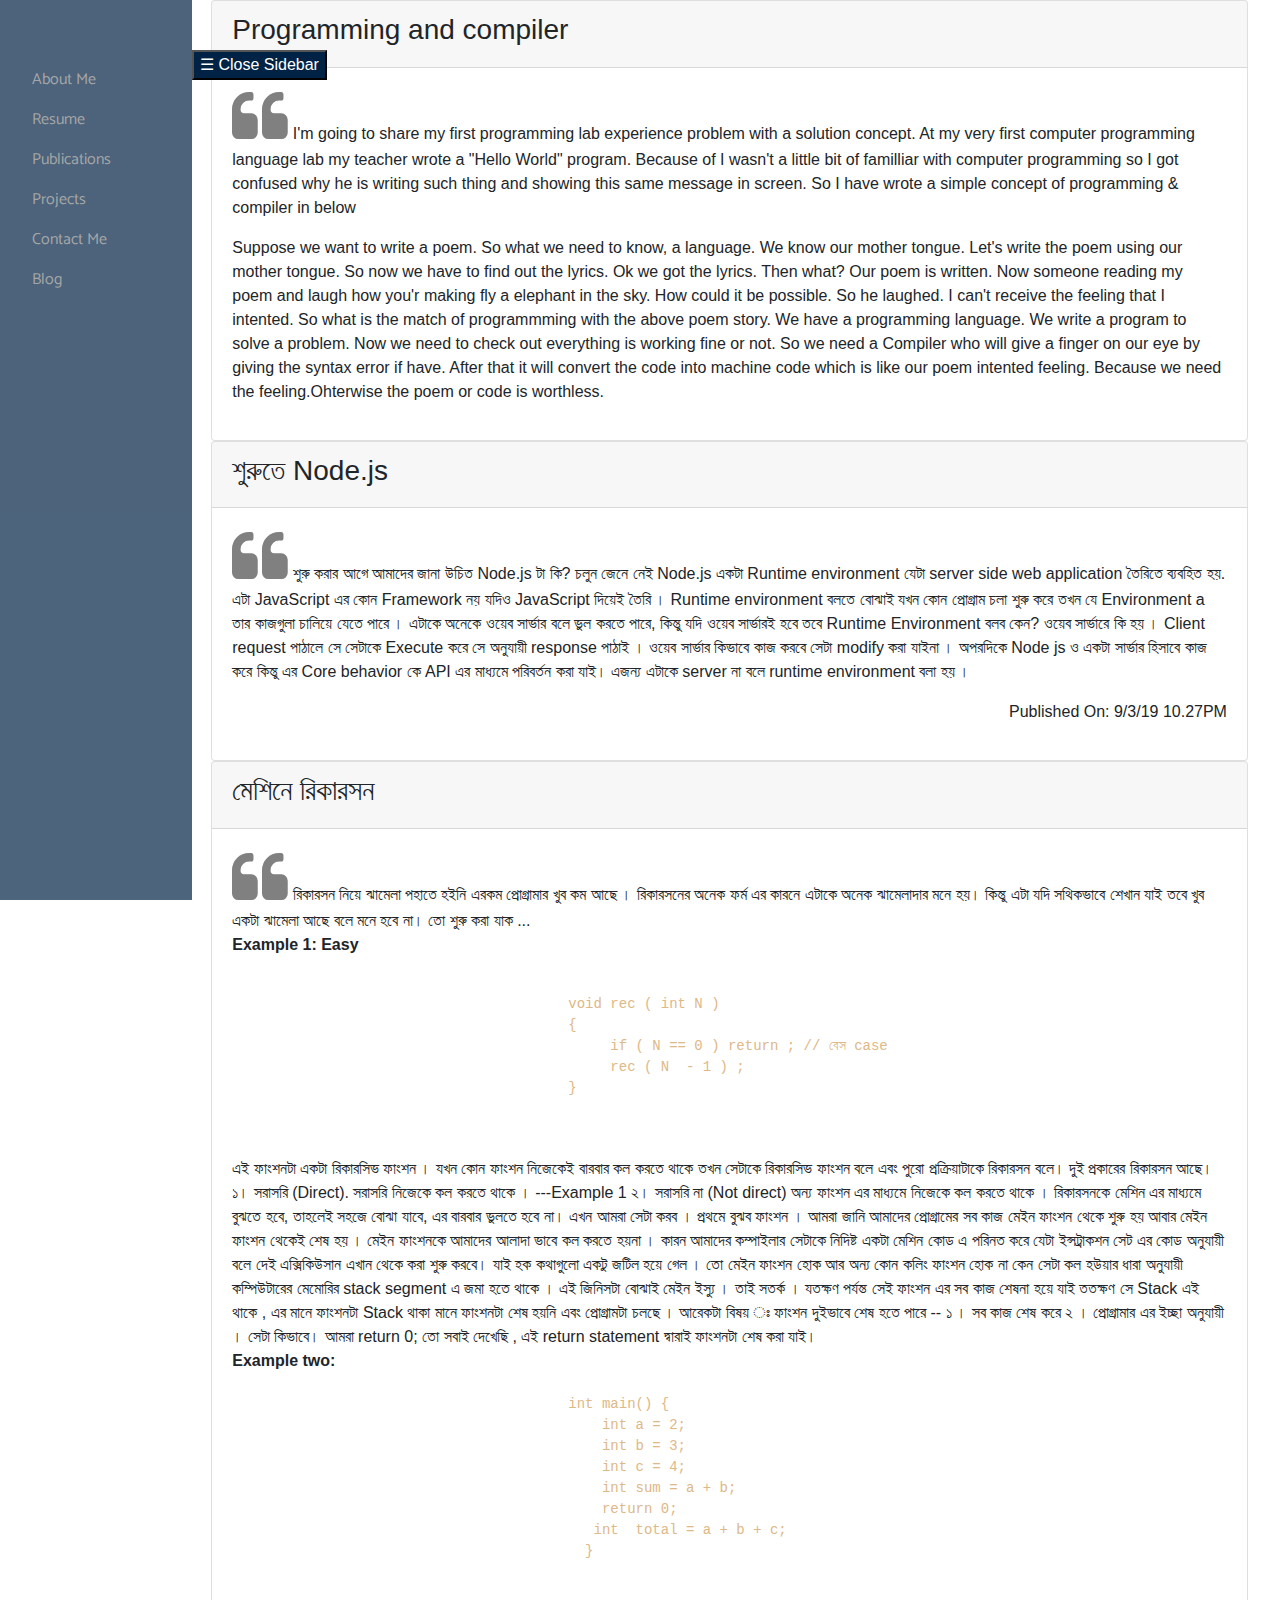
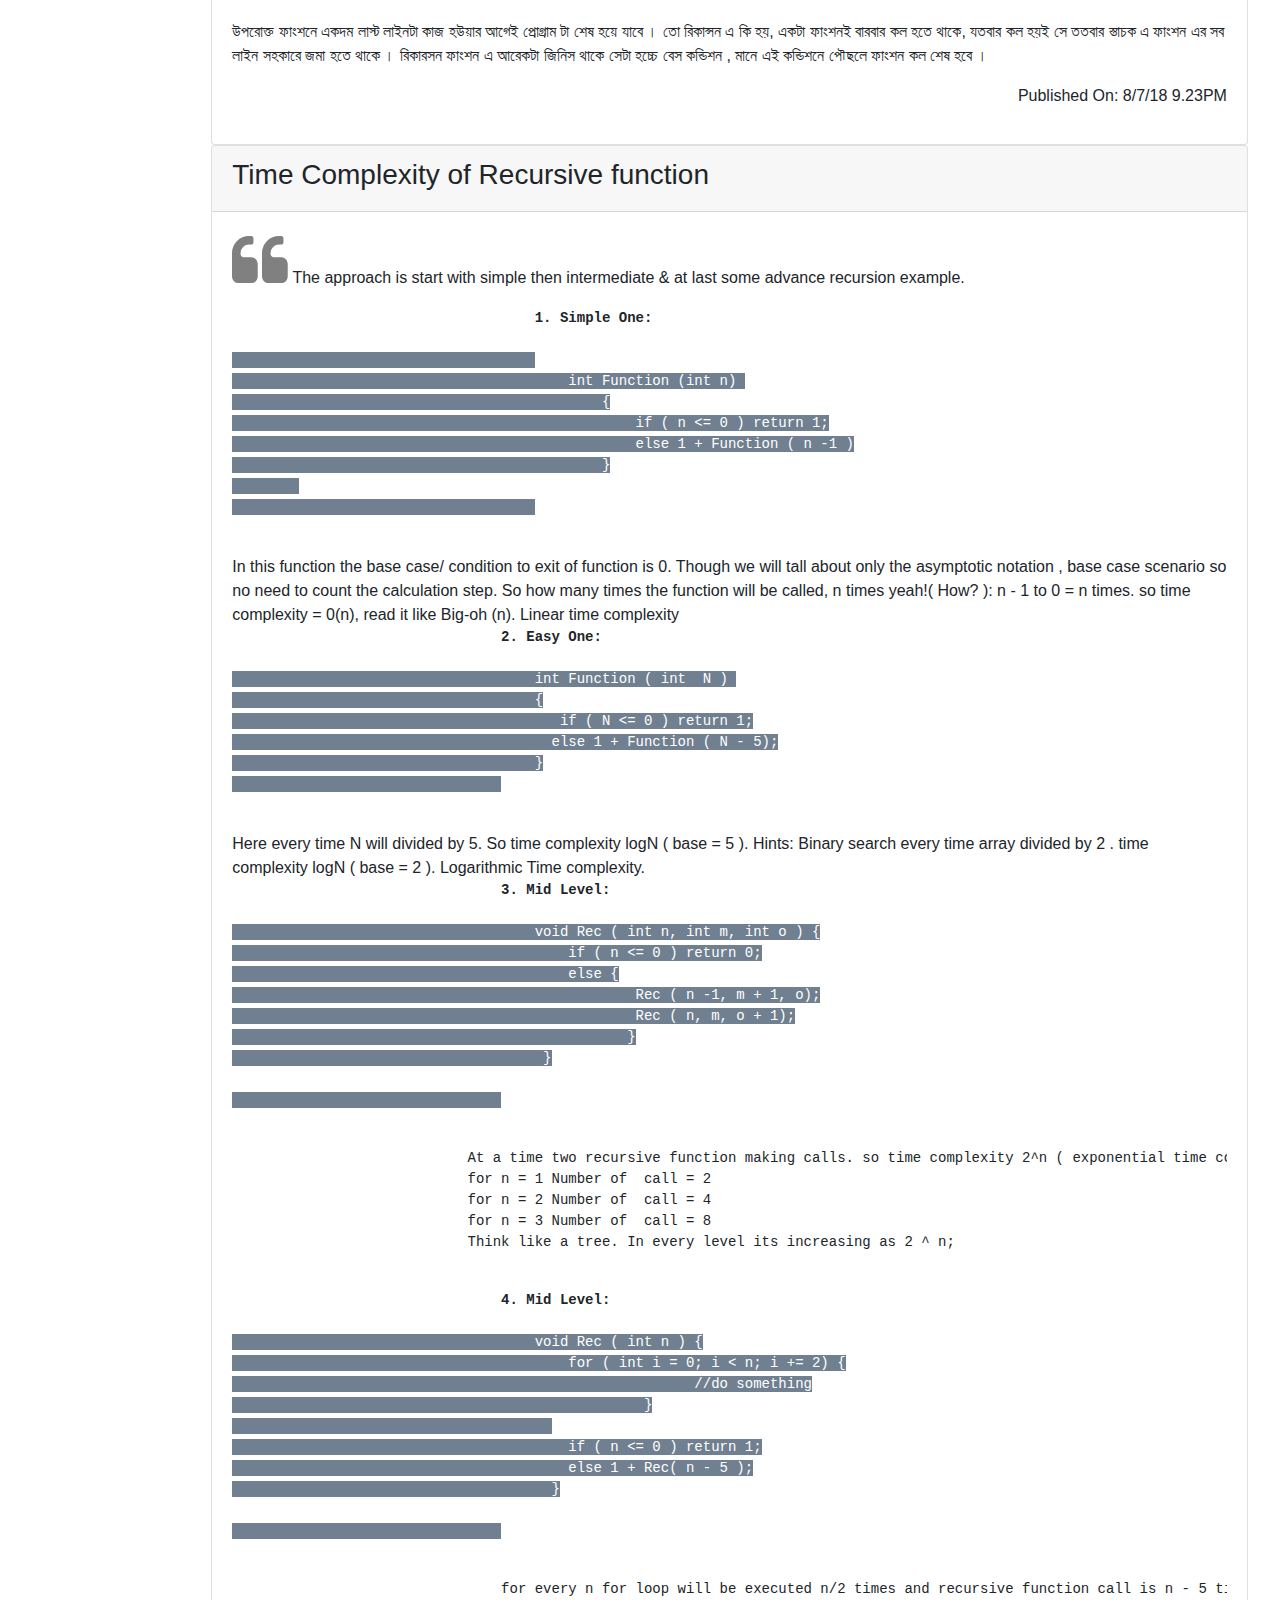
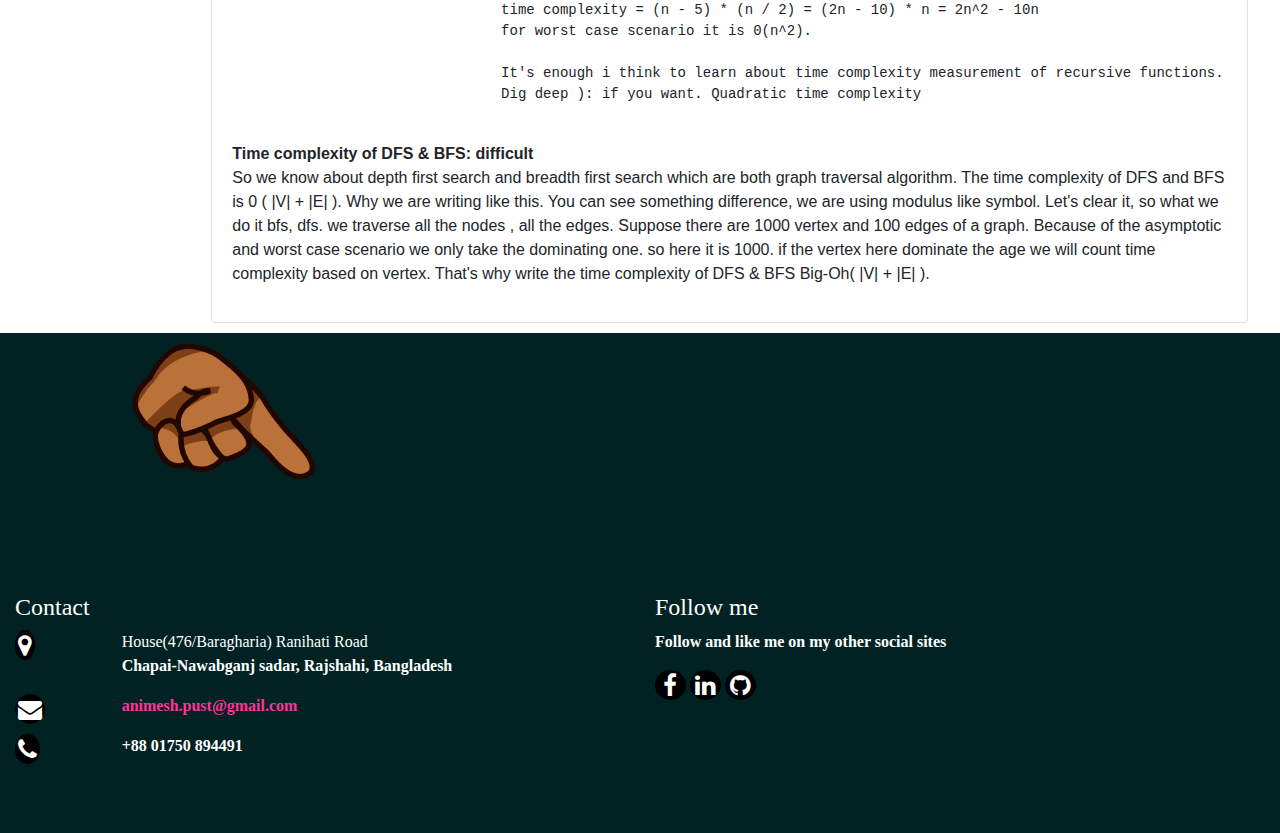
==== blog.html @ 271cc8a5 "added some blogs in blog.html" ====
<!DOCTYPE html>
<html lang="en">
<head>
    <meta charset="UTF-8">
    <meta name="viewport" content="width=device-width, initial-scale=1.0">
    <title>MyBlog - Animesh karmakar</title>
    <link rel="stylesheet" href="./css/bootstrap.min.css">
    <link rel="stylesheet" href="./css/main.css">
    <link rel="stylesheet" href="./css/font-awesome.min.css">
    <link href='https://fonts.googleapis.com/css?family=Catamaran' rel='stylesheet'>
    <link rel="stylesheet" href="https://stackpath.bootstrapcdn.com/font-awesome/4.7.0/css/font-awesome.min.css">    
    <script src="./js/bootstrap.min.js"></script>
    <script src="./js/main.js"></script>
</head>
<body>
    <div class="container-fluid">
            <div class="sidebar">
                <a href="#" type="button">About Me</a>
                <a href="./resume.html" type="button">Resume</a>
                <a href="#" type="button">Publications</a>
                <a href="#" type="button">Projects</a>
                <a href="#" type="button">Contact Me</a>
                <a href="./blog.html">Blog</a>
            </div>
   
            <div class="row justify-content-center">
                <div class="col-md-10 main-content">
                    <button type="button" class="sidebar-toggle-button" onclick="showSidebar();" id = "sidebar-toggle-button">Open sidebar</button>

                    
                    
                    <div class="card">
                        <div class="card-header">
                            <h3>Programming and compiler</h3>
                        </div>
                        <div class="card-body">
                            <p><i class="fa fa-quote-left" style="font-size: 60px; color: gray;"></i>

                                I'm going to share my first programming lab experience problem with a solution concept.
                                    At my very first computer programming language lab my teacher wrote a "Hello World" program. Because of 
                                    I wasn't a little bit of familliar with computer programming so I got confused why he is writing such 
                                    thing and showing this same message in screen. So I have wrote a simple concept of programming & compiler in below
                            </p>
                            <p>
                                Suppose we want to write a poem. So what we need to know, a language. We know our mother tongue.
                                Let's write the poem using our mother tongue. So now we have to find out the lyrics. Ok we got the lyrics.
                                Then what? Our poem is written. Now someone reading my poem and laugh how you'r making fly a elephant in the sky. 
                                How could it be possible. So he laughed. I can't receive the feeling that I intented. 

                                    So what is the match of programmming with the above poem story. We have a programming language. We write a program to solve a
                                    problem. Now we need to check out everything is working fine or not. So we need a Compiler who will give a finger on our eye 
                                    by giving the syntax error if have. After that it will convert the code into machine code which is like our poem intented feeling.
                                    Because we need the feeling.Ohterwise the poem or code is worthless.
                                </p>

                        </div>
                    </div>

                    
                    <div class="card">
                        <div class="card-header">
                            <h3>শুরুতে Node.js</h3>
                        </div>
                        <div class="card-body">
                            <p><i class="fa fa-quote-left" style="font-size: 60px; color: gray;"></i>
                                শুরু করার আগে আমাদের জানা উচিত Node.js টা কি? চলুন জেনে নেই

                                Node.js একটা Runtime environment যেটা server side web application তৈরিতে ব্যবহিত হয়. এটা JavaScript এর কোন Framework নয় যদিও JavaScript দিয়েই তৈরি । Runtime environment বলতে বোঝাই যখন কোন প্রোগ্রাম চলা শুরু করে তখন যে Environment a তার কাজগুলা চালিয়ে যেতে পারে । এটাকে অনেকে ওয়েব সার্ভার বলে ভুল করতে পারে, কিন্তু যদি ওয়েব সার্ভারই হবে তবে Runtime Environment বলব কেন?
                                
                                ওয়েব সার্ভারে কি হয় । Client request পাঠালে সে সেটাকে Execute করে সে অনুযায়ী response পাঠাই ।  ওয়েব সার্ভার কিভাবে কাজ করবে সেটা modify করা যাইনা । অপরদিকে Node js ও একটা সার্ভার হিসাবে কাজ করে কিন্তু এর Core behavior কে API এর মাধ্যমে পরিবর্তন করা যাই। এজন্য এটাকে server না বলে runtime environment বলা হয় ।  
                            </p>
                            <p class="float-right">Published On: 9/3/19 10.27PM</p>
                        </div>
                    </div>


                    <div class="card">
                        <div class="card-header">
                            <h3>মেশিনে রিকারসন </h3>
                        </div>
                        <div class="card-body">
                            <p><i class="fa fa-quote-left" style="font-size: 60px; color: gray;"></i>
                                রিকারসন নিয়ে ঝামেলা পহাতে হইনি এরকম প্রোগ্রামার খুব কম আছে । রিকারসনের অনেক ফর্ম এর কারনে এটাকে অনেক ঝামেলাদার মনে হয়। কিন্তু এটা যদি সথিকভাবে শেখান যাই তবে খুব একটা ঝামেলা আছে বলে মনে হবে না। তো শুরু করা যাক ... 
                            
                                <br> <b>Example 1: Easy</b>
                                <pre style="color: burlywood;">
                                    <code>
                                        void rec ( int N ) 
                                        {
                                             if ( N == 0 ) return ; // বেস case 
                                             rec ( N  - 1 ) ;
                                        }
                                    </code>
                                </pre>
                           
                                
                                এই ফাংশনটা একটা রিকারসিভ ফাংশন । যখন কোন ফাংশন নিজেকেই বারবার কল করতে থাকে তখন সেটাকে  রিকারসিভ ফাংশন বলে এবং পুরো প্রক্রিয়াটাকে রিকারসন বলে। 
                                
                                দুই প্রকারের রিকারসন আছে। 
                                ১। সরাসরি (Direct).    সরাসরি নিজেকে কল করতে থাকে । ---Example 1
                                ২। সরাসরি না  (Not direct)    অন্য ফাংশন এর মাধ্যমে নিজেকে কল করতে থাকে ।  
                                
                                রিকারসনকে মেশিন এর মাধ্যমে বুঝতে হবে, তাহলেই সহজে বোঝা যাবে, এর বারবার ভুলতে হবে না। এখন আমরা সেটা করব । 
                                
                                প্রথমে বুঝব ফাংশন । আমরা জানি আমাদের প্রোগ্রামের সব কাজ মেইন ফাংশন থেকে শুরু হয় আবার মেইন ফাংশন থেকেই শেষ হয় । মেইন ফাংশনকে আমাদের আলাদা ভাবে কল করতে হয়না । কারন আমাদের কম্পাইলার সেটাকে নিদিষ্ট একটা মেশিন কোড এ পরিনত করে যেটা ইন্সট্রাকশন  সেট এর কোড অনুযায়ী বলে দেই  এক্সিকিউসান এখান থেকে করা শুরু করবে। যাই হক কথাগুলো একটু জটিল হয়ে গেল । 
                                
                                তো মেইন ফাংশন হোক আর অন্য কোন কলিং ফাংশন হোক না কেন সেটা কল হউয়ার ধারা অনুযায়ী কম্পিউটারের মেমোরির stack segment এ জমা হতে থাকে । এই জিনিসটা বোঝাই মেইন ইস্যু । তাই সতর্ক । যতক্ষণ পর্যন্ত সেই ফাংশন এর সব কাজ শেষনা হয়ে যাই ততক্ষণ সে Stack এই থাকে , এর মানে ফাংশনটা Stack থাকা মানে ফাংশনটা শেষ হয়নি এবং প্রোগ্রামটা চলছে । 
                                
                                আরেকটা বিষয় ঃ ফাংশন দুইভাবে শেষ হতে পারে  -- 
                                
                                ১ । সব কাজ শেষ করে 
                                ২ । প্রোগ্রামার এর ইচ্ছা অনুযায়ী । সেটা কিভাবে। আমরা  return 0; তো সবাই দেখেছি , এই return statement দ্বারাই ফাংশনটা শেষ করা যাই। 
                                
                                
                                <br><b>Example two:</b> 
                                <pre style="color: burlywood;">
                                    <code>
                                        int main() {
                                            int a = 2;
                                            int b = 3;
                                            int c = 4;
                                            int sum = a + b;
                                            return 0;
                                           int  total = a + b + c;
                                          }
                                    </code>
                                </pre>
                                                             
                                উপরোক্ত ফাংশনে একদম লাস্ট লাইনটা কাজ হউয়ার আগেই প্রোগ্রাম টা শেষ হয়ে যাবে । 
                                
                                তো রিকান্সন এ কি হয়, একটা ফাংশনই বারবার কল হতে থাকে, যতবার কল হয়ই সে ততবার স্তাচক এ ফাংশন এর সব লাইন সহকারে জমা হতে থাকে । রিকারসন ফাংশন এ আরেকটা জিনিস থাকে সেটা হচ্চে বেস কন্ডিশন , মানে এই কন্ডিশনে পৌছলে ফাংশন কল শেষ হবে । 
                            
                            
                            </p>
                            <p class="float-right">Published On: 8/7/18 9.23PM</p>
                        </div>
                    </div>


                    <div class="card">
                        <div class="card-header">
                            <h3>Time Complexity of Recursive function</h3>
                        </div>
                        <div class="card-body">
                            <p><i class="fa fa-quote-left" style="font-size: 60px; color: gray;"></i>
                            The approach is start with simple then intermediate & at last some advance recursion example. 
                                <pre>
                                    <b>1. Simple One:</b>
                                    <code style ="background: slategray; color: #ffffff;">
                                    
                                        int Function (int n) 
                                            {
                                                if ( n <= 0 ) return 1;
                                                else 1 + Function ( n -1 )
                                            }
        
                                    </code>
                                </pre>

                                
                            In this function the base case/ condition to exit of function is 0. Though we will tall about only the asymptotic notation , base case scenario so no need to count the calculation step. 
                            So how many times the function will be called, n times yeah!( How? ): n - 1 to 0 = n times. so time complexity = 0(n), read it like Big-oh (n). Linear time complexity
                            
                        
                            <pre>
                                <b>2. Easy One:</b>
                                <code style ="background: slategray; color: #ffffff;">
                                    int Function ( int  N ) 
                                    {
                                       if ( N <= 0 ) return 1;
                                      else 1 + Function ( N - 5);
                                    }
                                </code>
                            </pre>
                        
                            Here every time N will divided by 5. So time complexity logN ( base = 5 ).
                            Hints: Binary search every time array divided by 2 . time complexity logN ( base = 2 ). Logarithmic Time complexity.
                            

                            <pre>
                                <b>3. Mid Level: </b>
                                <code style ="background: slategray; color: #ffffff;">
                                    void Rec ( int n, int m, int o ) {
                                        if ( n <= 0 ) return 0;
                                        else {
                                                Rec ( n -1, m + 1, o);
                                                Rec ( n, m, o + 1);
                                               }
                                     }

                                </code>
                            </pre>

                            <pre>
                            At a time two recursive function making calls. so time complexity 2^n ( exponential time complexity). 
                            for n = 1 Number of  call = 2
                            for n = 2 Number of  call = 4
                            for n = 3 Number of  call = 8
                            Think like a tree. In every level its increasing as 2 ^ n;
                             </pre>  
                             
                             <pre>
                                <b>4. Mid Level: </b>
                                <code style ="background: slategray; color: #ffffff;">
                                    void Rec ( int n ) {
                                        for ( int i = 0; i < n; i += 2) {
                                                       //do something
                                                 }
                                      
                                        if ( n <= 0 ) return 1;
                                        else 1 + Rec( n - 5 );
                                      }

                                </code>
                            </pre> 

                            <pre>
                                for every n for loop will be executed n/2 times and recursive function call is n - 5 times. 
                                time complexity = (n - 5) * (n / 2) = (2n - 10) * n = 2n^2 - 10n
                                for worst case scenario it is 0(n^2).

                                It's enough i think to learn about time complexity measurement of recursive functions.
                                Dig deep ): if you want. Quadratic time complexity
                            </pre>

                            <b>Time complexity of DFS & BFS: difficult</b>
                              <br>  So we know about depth first search and breadth first search which are both graph traversal algorithm. 
                              The time complexity of DFS and BFS is 0 ( |V| + |E| ). Why we are writing like this. You can see something 
                              difference, we are using modulus like symbol.

                                Let's clear it, so what we do it bfs, dfs. we traverse all the nodes , all the edges. Suppose there are 1000 
                                vertex and 100 edges of a graph. Because of the asymptotic and worst case scenario we only take the dominating
                                one. so here it is 1000. if the vertex here dominate the age we will count time complexity based on vertex. 
                                That's why write the time complexity of DFS & BFS Big-Oh( |V| + |E| ).
                        </p>

                        </div>
                    </div>


                </div>
            </div>


                <div class="row footer justify-content-center">
                    <div class="col-md-10">
                        <img src="images/pointing.png" alt="" name = "pointing-hand-img" class="img-fluid" height="200" width="200">
                    </div>
                    <div class="col-md-6 footer-body">
                        <h4>Contact</h4>
                        <div class="row">
                            <div class="col-md-2">
                                <i class="fa fa-map-marker"></i>
                            </div>
                            <div class="col-md-10">
                                <p>House(476/Baragharia) Ranihati Road <br>
                                    <b>Chapai-Nawabganj sadar, Rajshahi, Bangladesh</b>
                                </p>
                                
                            </div>
                        </div>

                        <div class="row">
                            <div class="col-md-2">
                                <i class="fa fa-envelope"></i>
                            </div>
                            <div class="col-md-10">
                                <p class="font-weight-bold" style="color: #F39;">animesh.pust@gmail.com</p>
                            </div>
                        </div>

                        <div class="row">
                            <div class="col-md-2">
                                <i class="fa fa-phone"></i>
                            </div>
                            <div class="col-md-10">
                                <p class="font-weight-bold">+88 01750 894491</p>
                            </div>
                        </div>

                    </div>
                    <div class="col-md-6 footer-body">
                        <h4>Follow me</h4>
                        <p class="font-weight-bold">Follow and like me on my other social sites</p>
                        <a href="https://web.facebook.com/profile.php?id=100007481649229"><i class="fa fa-facebook fa-fw"></i></a>
                        <a href="https://www.linkedin.com/in/animesh-karmakar-a331a7126/"><i class="fa fa-linkedin fa-fw"></i></a>
                        <a href="https://www.github.com/animeshkarmakarAK"><i class="fa fa-github fa-fw"></i></a>
                    </div>
                </div>
    </div>
</body>
</html>
---- css/main.css ----
body{
    /* font-family: 'Catamaran'; */
    font-family: -apple-system, BlinkMacSystemFont, 'Segoe UI', Roboto, Oxygen, Ubuntu, Cantarell, 'Open Sans', 'Helvetica Neue', sans-serif;
}

h1{
    color: green;
    background: honeydew;
}

.myname{
    background: whitesmoke;
    font-weight: bold;
    letter-spacing: 3px;
}
.about-me{
    font-family: 'Catamaran';
    background: whitesmoke;
}

.my-info{
 margin-top: 15vh;
 font-family: 'Gill Sans', 'Gill Sans MT', Calibri, 'Trebuchet MS', sans-serif;    
}

.my-info p{
    /* font-family: -apple-system, BlinkMacSystemFont, 'Segoe UI', Roboto, Oxygen, Ubuntu, Cantarell, 'Open Sans', 'Helvetica Neue', sans-serif; */
    /* font-size: 18px; */
    font-family: 'Catamaran';
}

.my-image{
    margin-top: 22vh;
}
.my-image img{
    height: 37vh;
}

.education {
    background: ;
    /* font-style: italic; */

}

.degree-name{
    border-bottom: 2px solid darkgray;
}

.skills{
    background: ;
    /* font-style: italic; */
}



.language-header{
    background: #FE3;
    border-radius: 4%;
    color: white;
}

.language-body{
    font-size: 22px;
}

.framework-header{
    background: #FC5;
    border-radius: 4%;
    color: white;
}

.database-header{
    background: #FA7;
    border-radius: 4%;
    color: darkslategray;
}

.others-header{
    background: whitesmoke;
    border-radius: 4%;
    color: black;
}

.os-header {
    background: #FEE;
}
.framework-body, .database-body,.os-body, .others-body {
    font-size: 22px;
}


.publication-header p {
    font-style: italic;
    font-size: 16px;
}



.footer {
    background: #022;
    color: #fff;
    margin-top: 10px;
    min-height: 300px;
    font-family: 'Times New Roman', Times, serif;
}

.footer-body i{
    border: 1px solid black;
    background: #000;
    border-radius: 50%;
    font-size: 24px;
    padding: 2px;
    color: #fff;
}

.footer{
    height: 500px;
}

.footer-body i:hover{
    color: lightseagreen;
}

.footer img[name = "pointing-hand-img"]{
    transform: rotate(-50deg);
}

.social{
    max-width: 80px;
    max-height: 80px;
}


.sidebar {
    height: 100%; /* 100% Full-height */
    /* width: 15vw; */
    position: fixed; /* Stay in place */
    z-index: 1; /* Stay on top */
    top: 0;
    left: 0;
    background-color: #024; /* Black*/
    overflow-x: hidden; /* Disable horizontal scroll */
    padding-top: 60px; /* Place content 60px from the top */
    transition: 0.5s; /* 0.5 second transition effect to slide in the sidebar */
    opacity: 0.7;
  }
.sidebar a {
    padding: 8px 8px 8px 32px;
    text-decoration: none;
    font-size: 16px;
    color: #818181;
    display: block;
    transition: 0.3s;
    font-family: 'Catamaran';
  }
  .sidebar a:hover{
      color: whitesmoke;
  }
  .sidebar-toggle-button {
      position: fixed;
      top: 50px;
      left: 15vw;
      transition: 0.5s;
      background: #024;
      color: white;
      z-index: 1;
  }
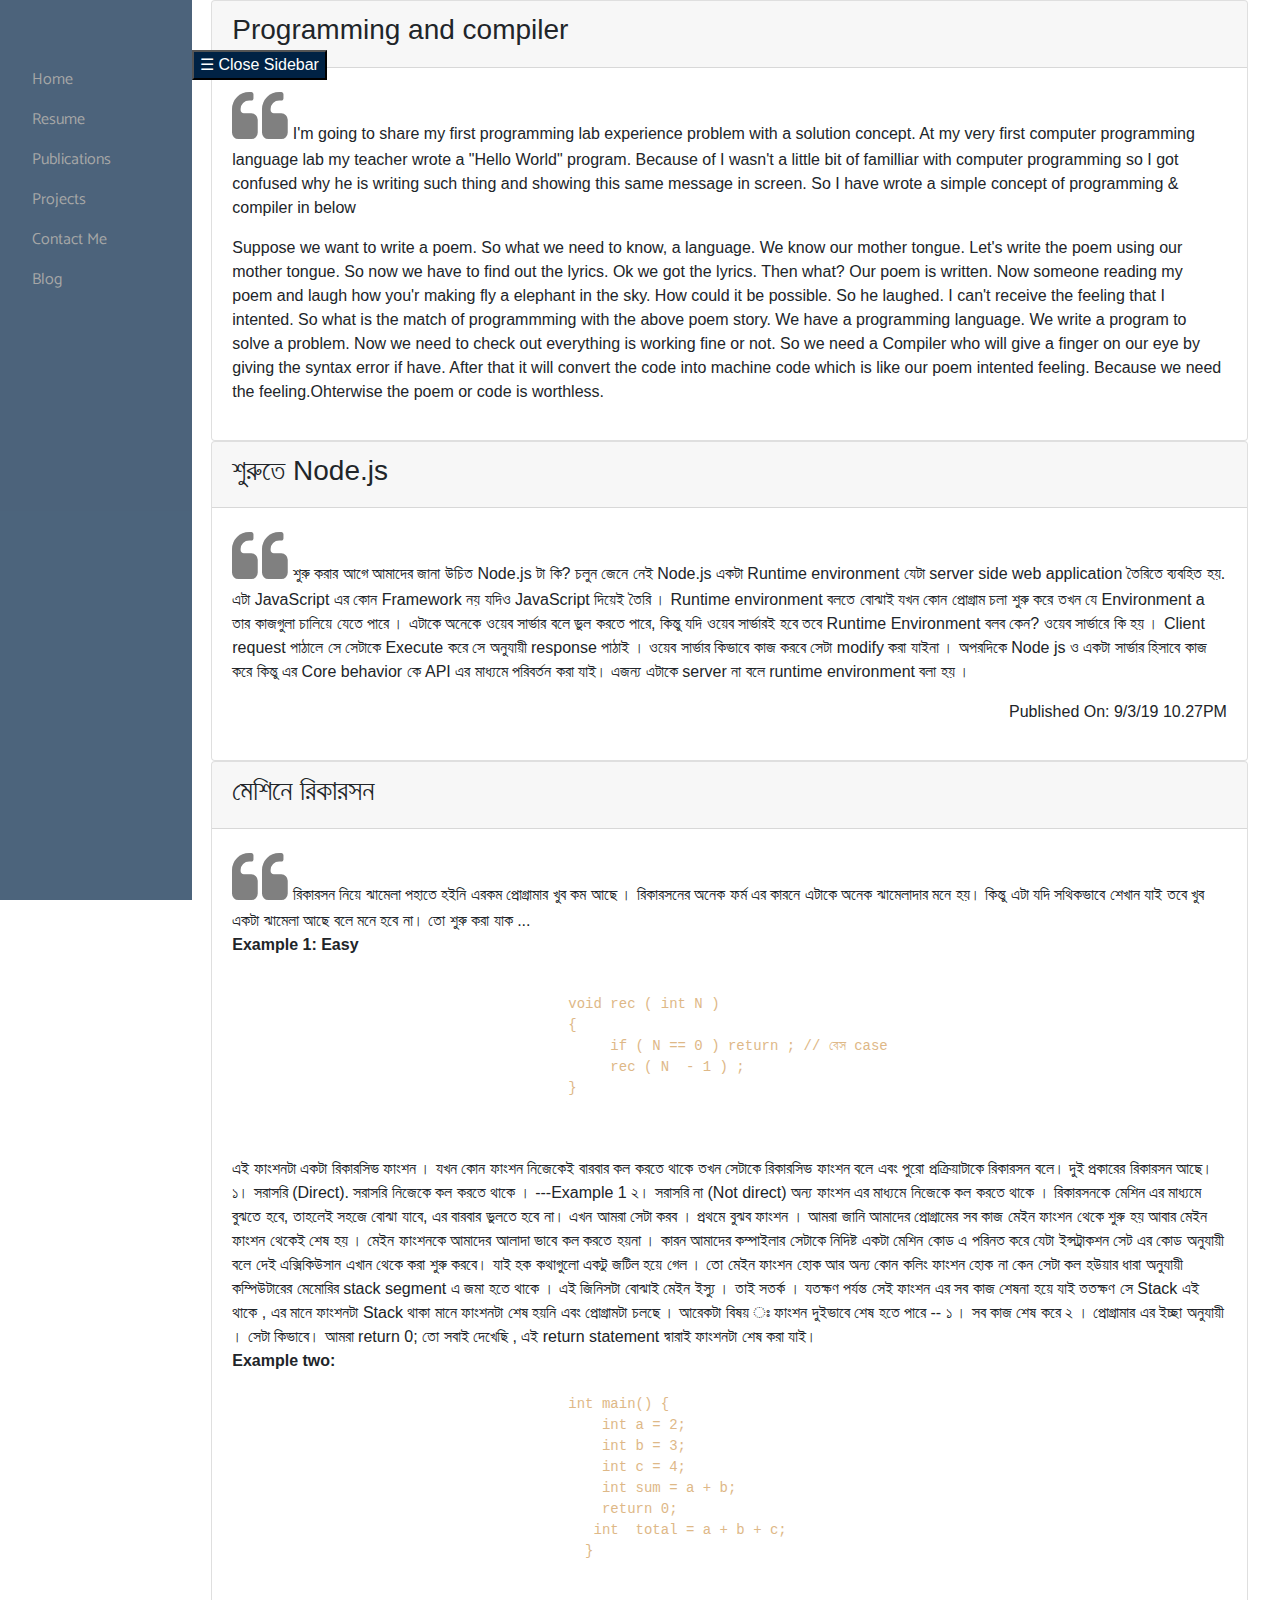
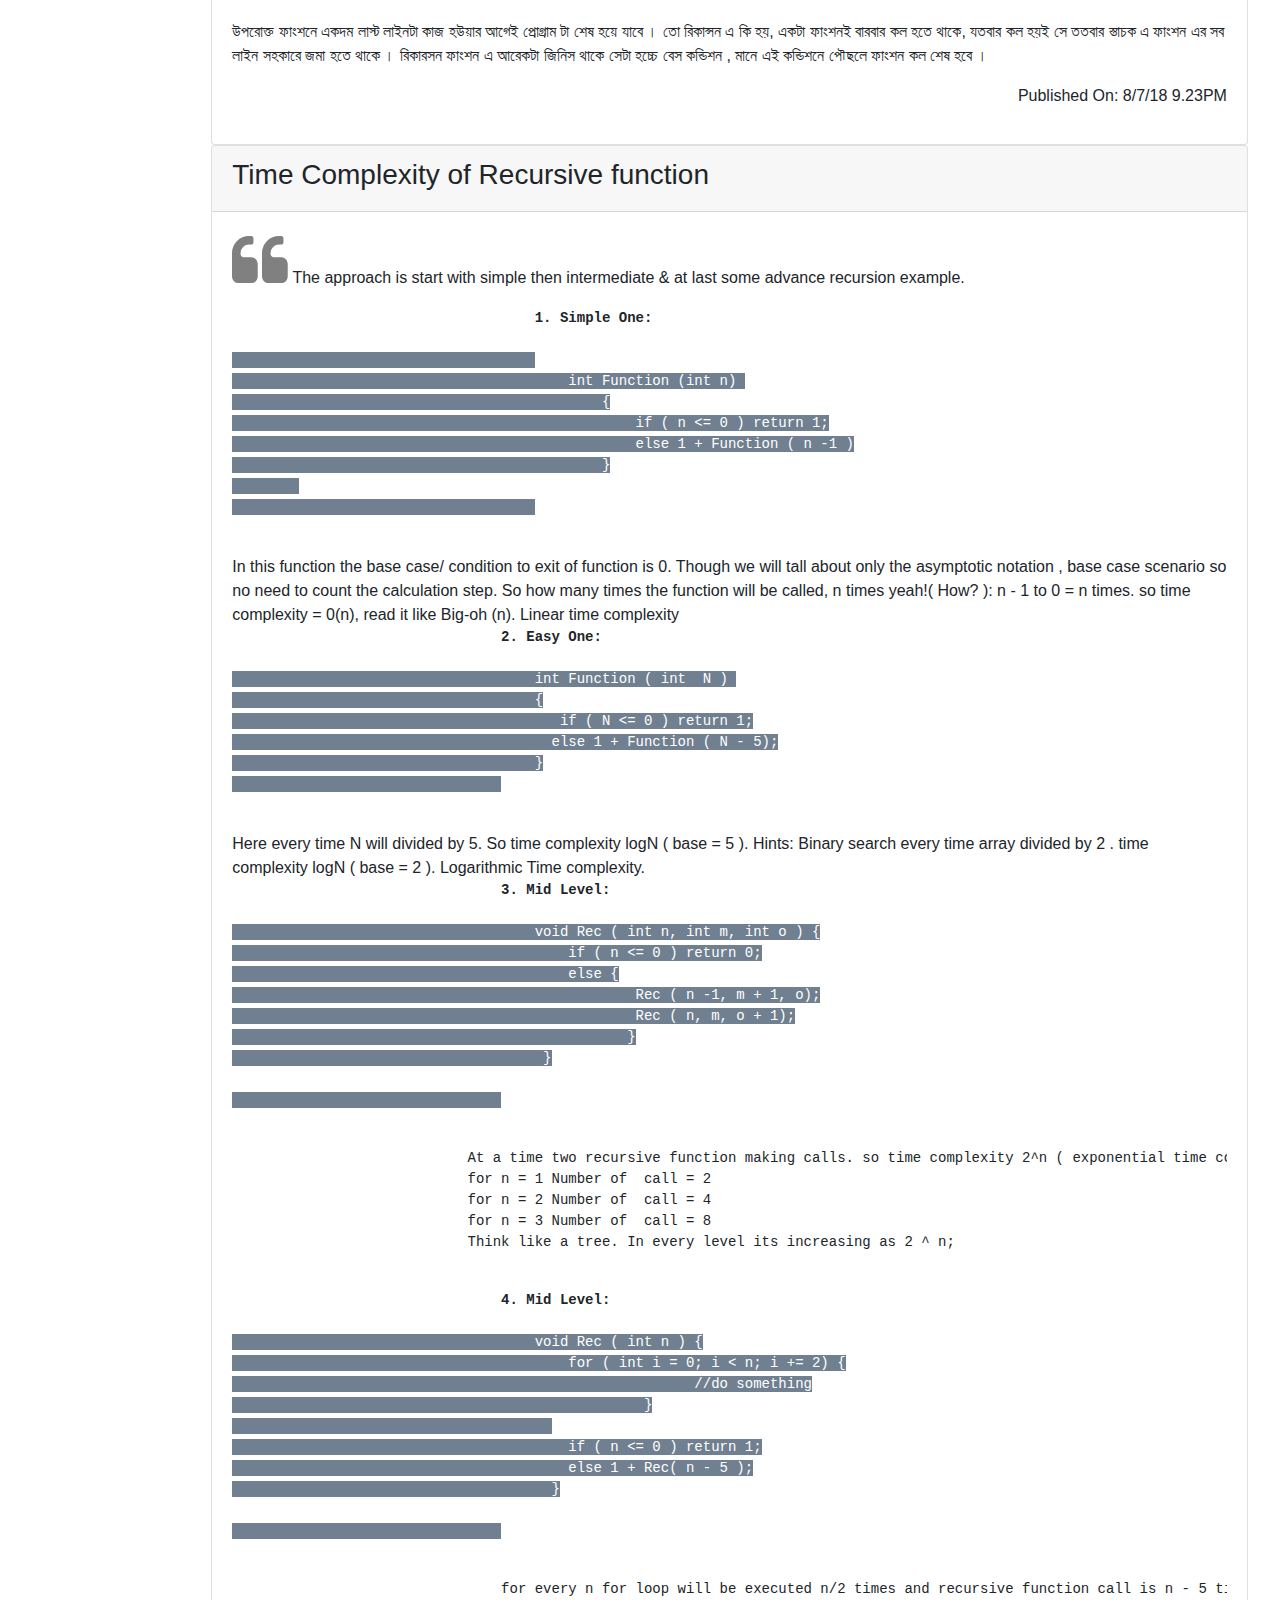
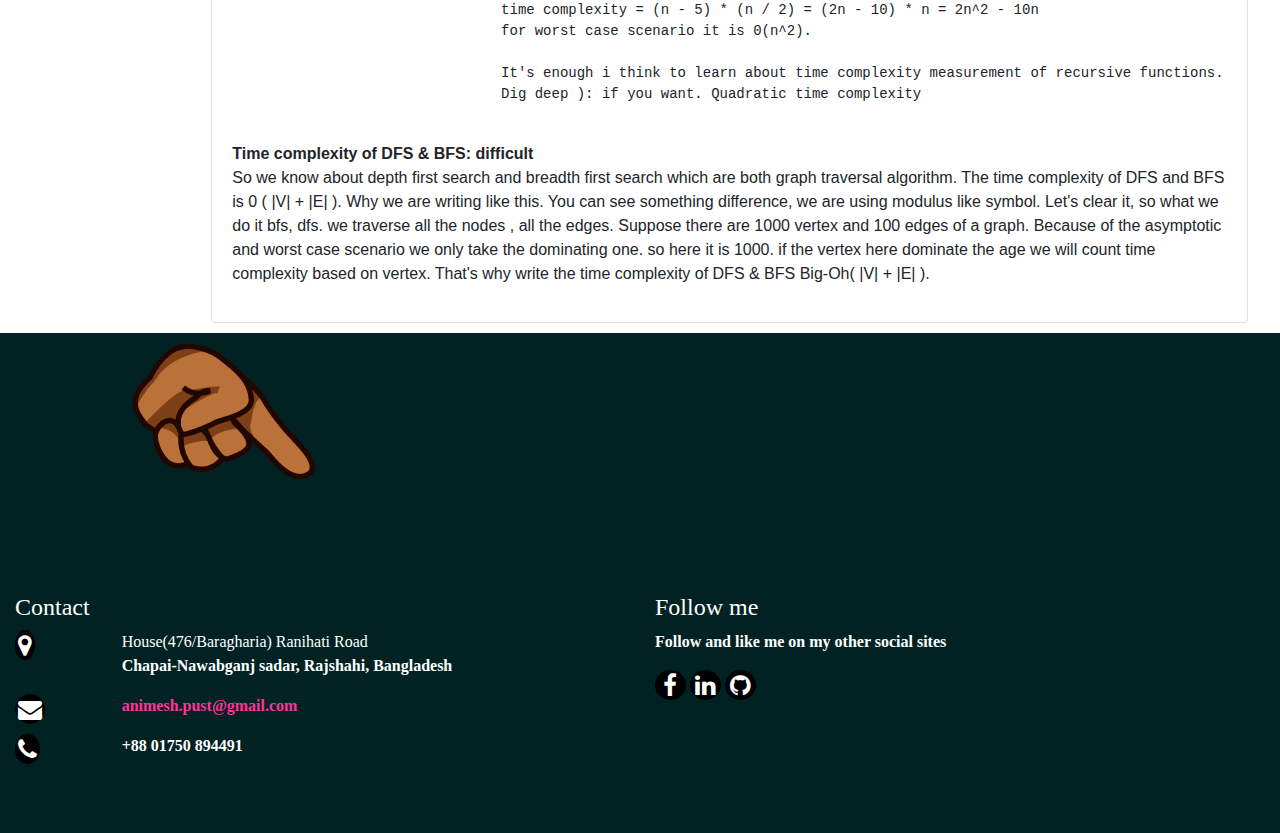
==== commit c4c10d8d: "blog added than copied index.html in index.md" ====
--- a/blog.html
+++ b/blog.html
@@ -15,7 +15,7 @@
 <body>
     <div class="container-fluid">
             <div class="sidebar">
-                <a href="#" type="button">About Me</a>
+                <a href="./index.md" type="button">Home</a>
                 <a href="./resume.html" type="button">Resume</a>
                 <a href="#" type="button">Publications</a>
                 <a href="#" type="button">Projects</a>
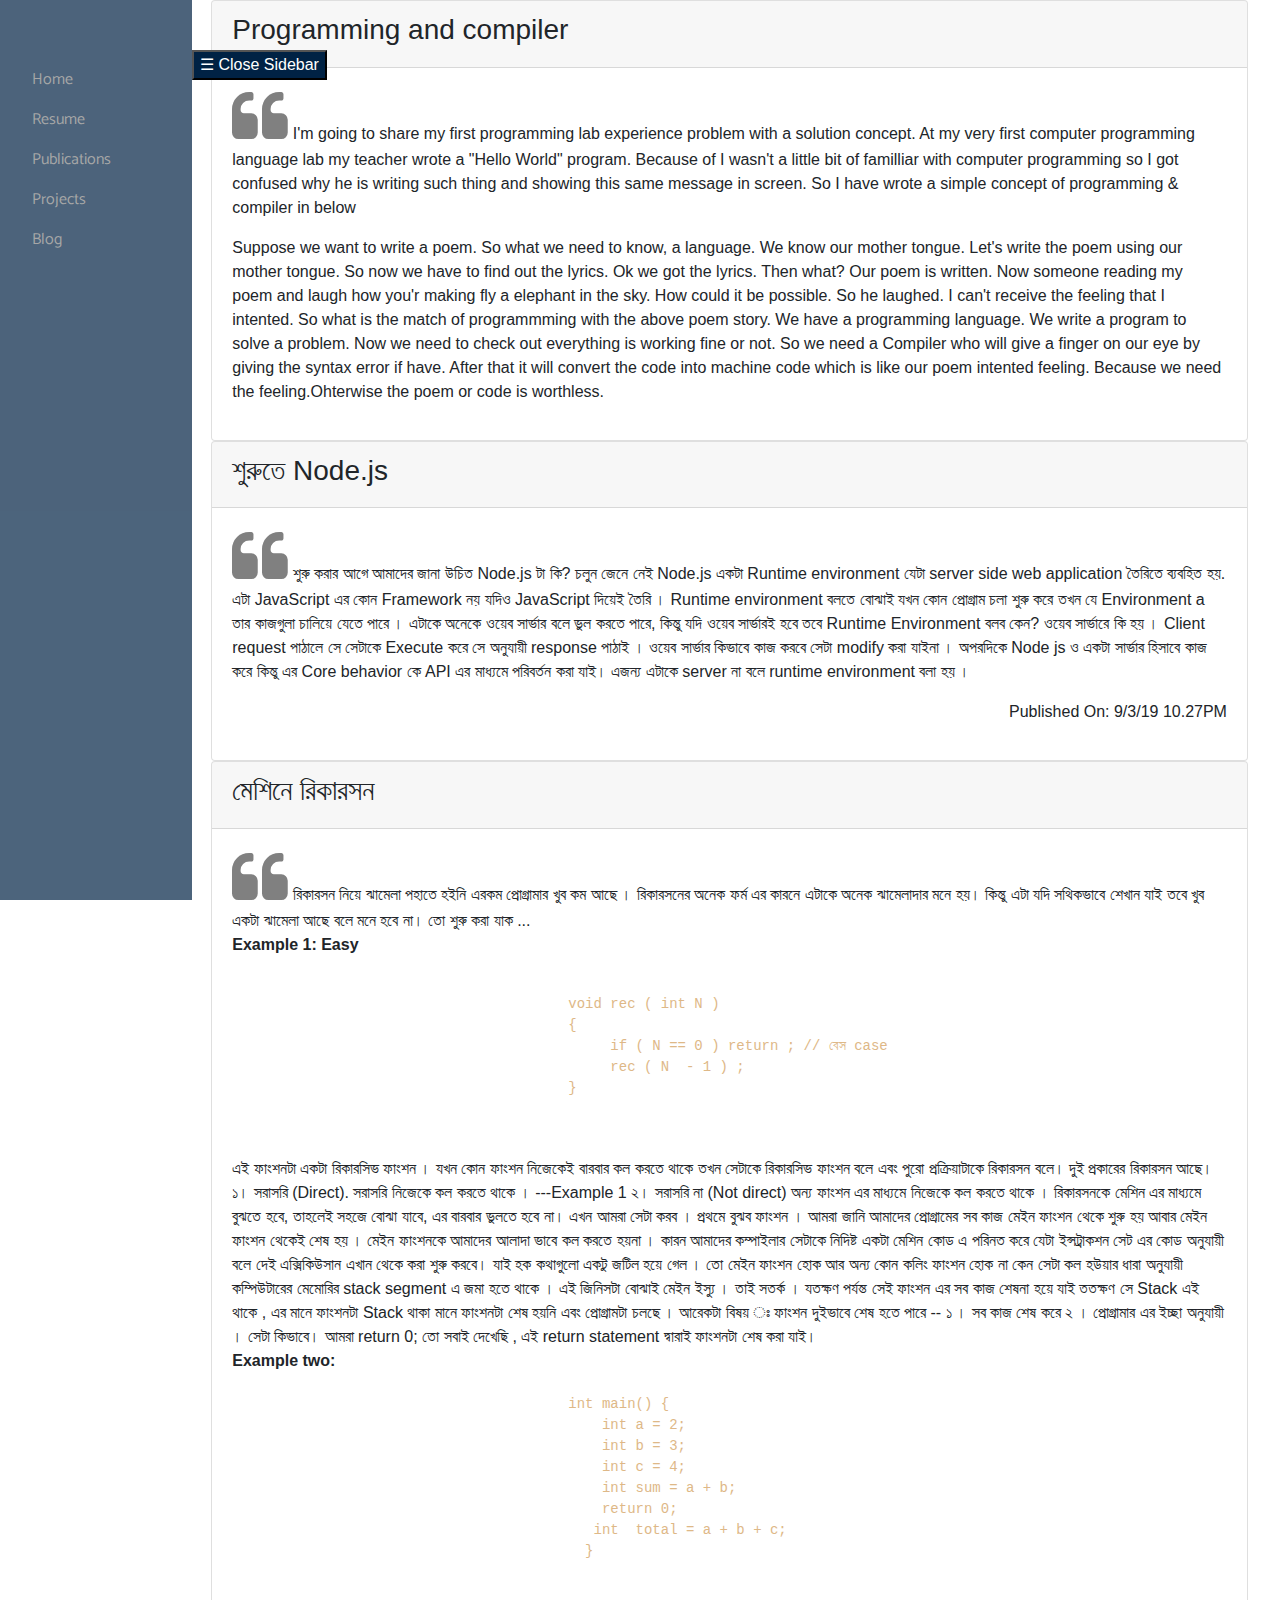
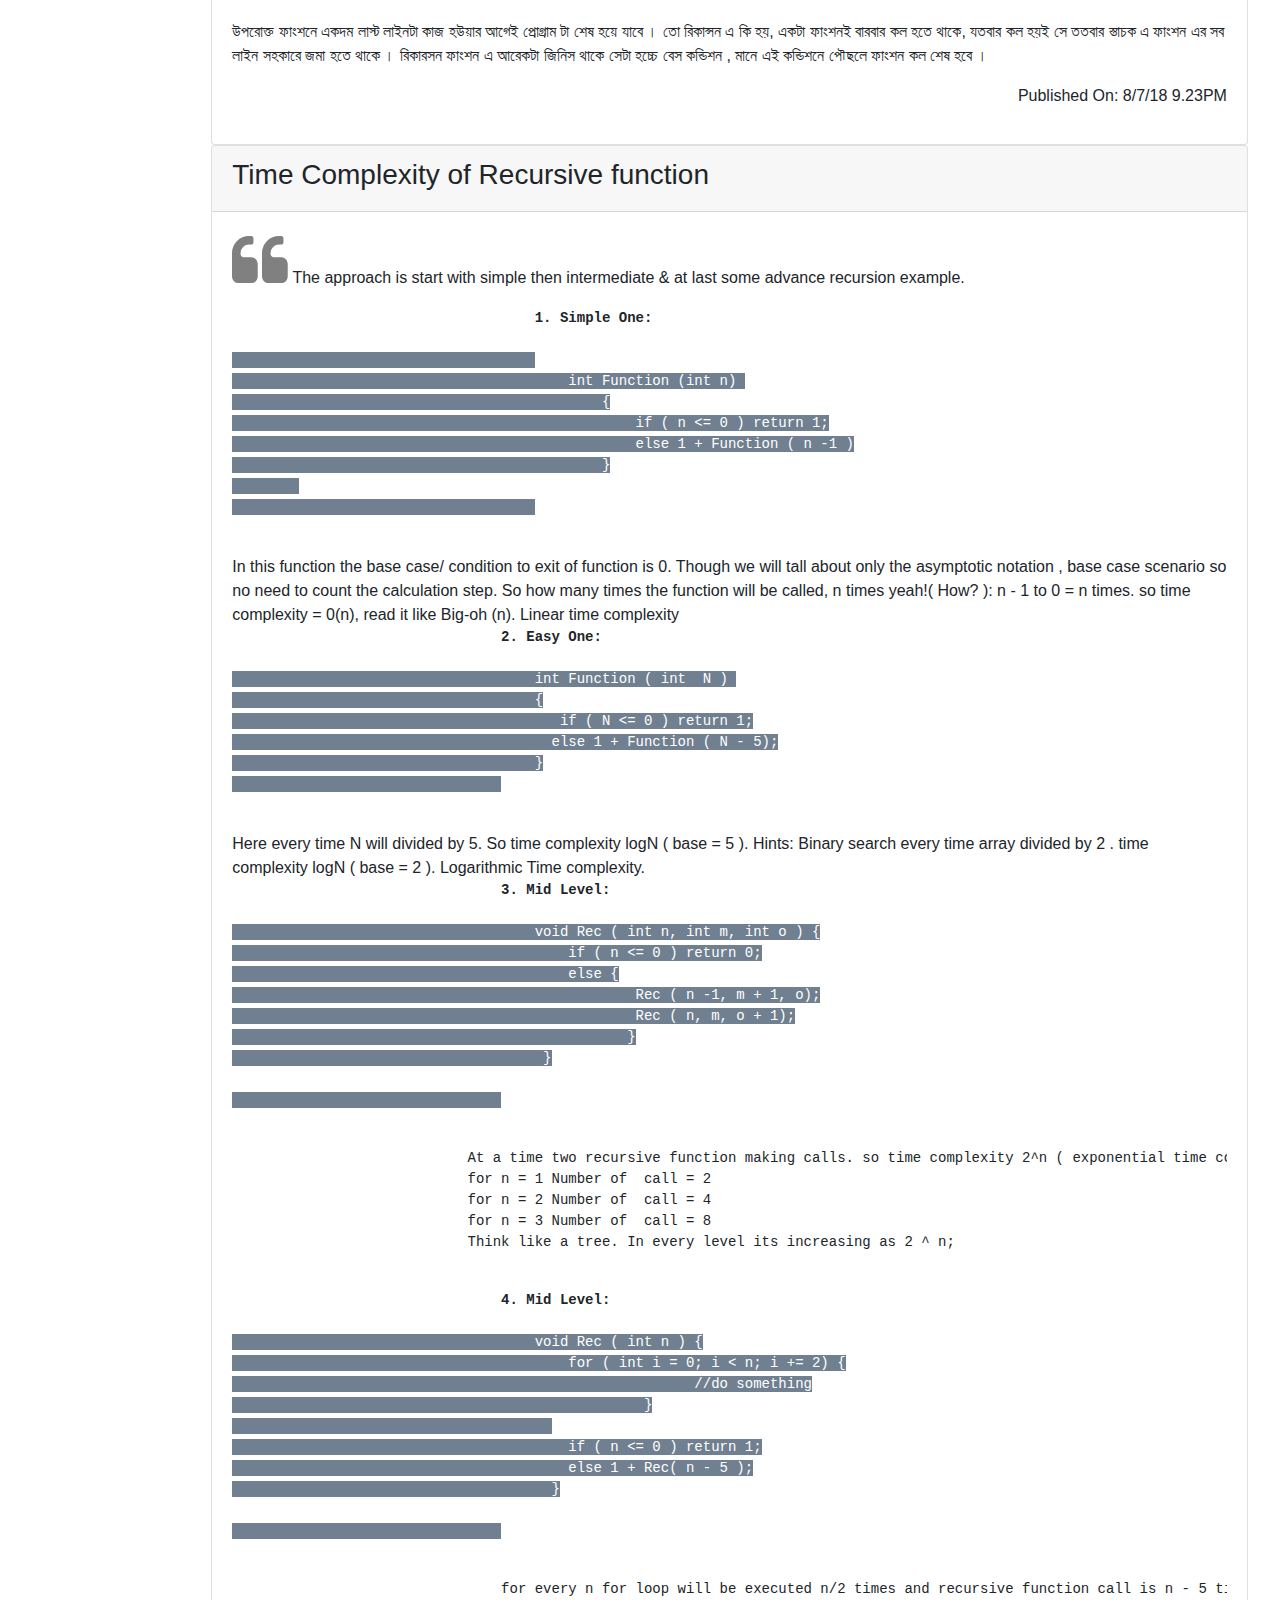
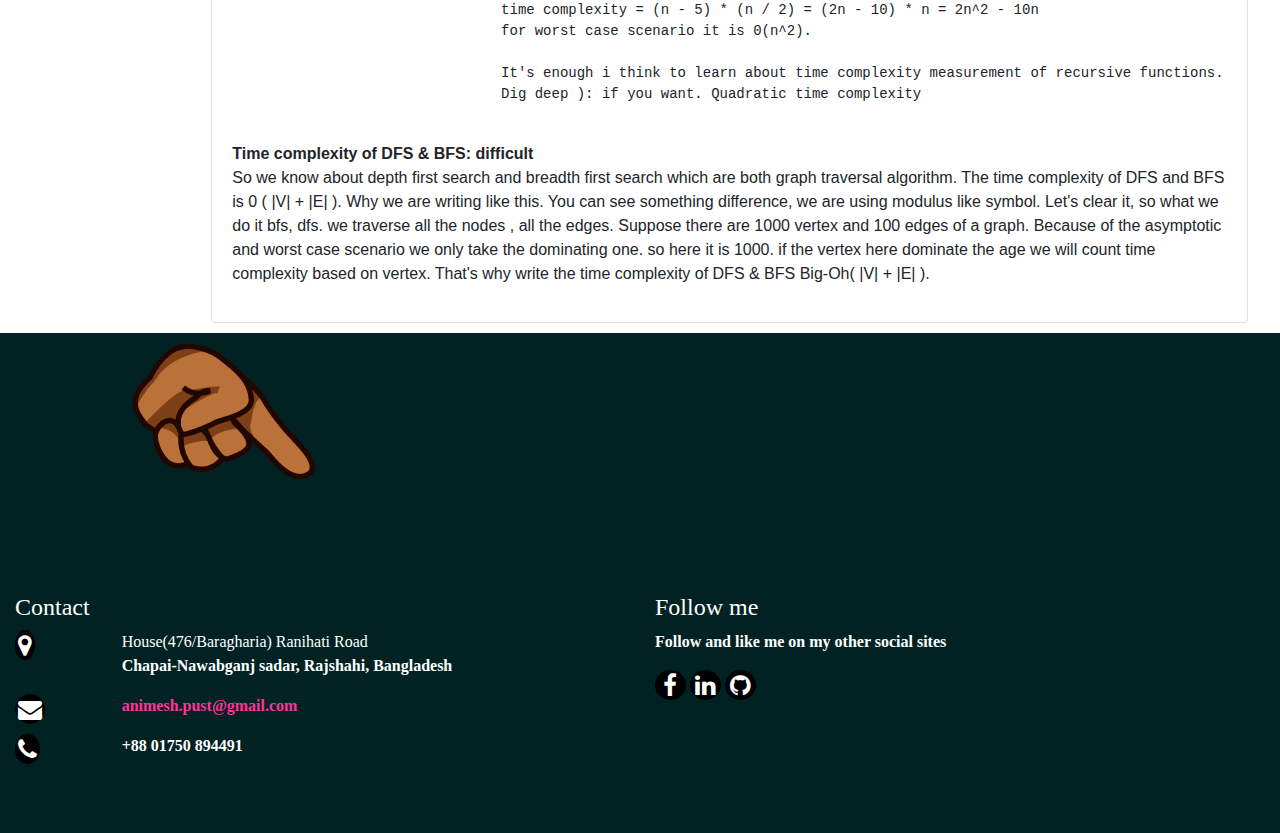
==== commit 54eeb7c2: "made changes for md file after adding blog.html" ====
--- a/blog.html
+++ b/blog.html
@@ -19,7 +19,6 @@
                 <a href="./resume.html" type="button">Resume</a>
                 <a href="#" type="button">Publications</a>
                 <a href="#" type="button">Projects</a>
-                <a href="#" type="button">Contact Me</a>
                 <a href="./blog.html">Blog</a>
             </div>
    
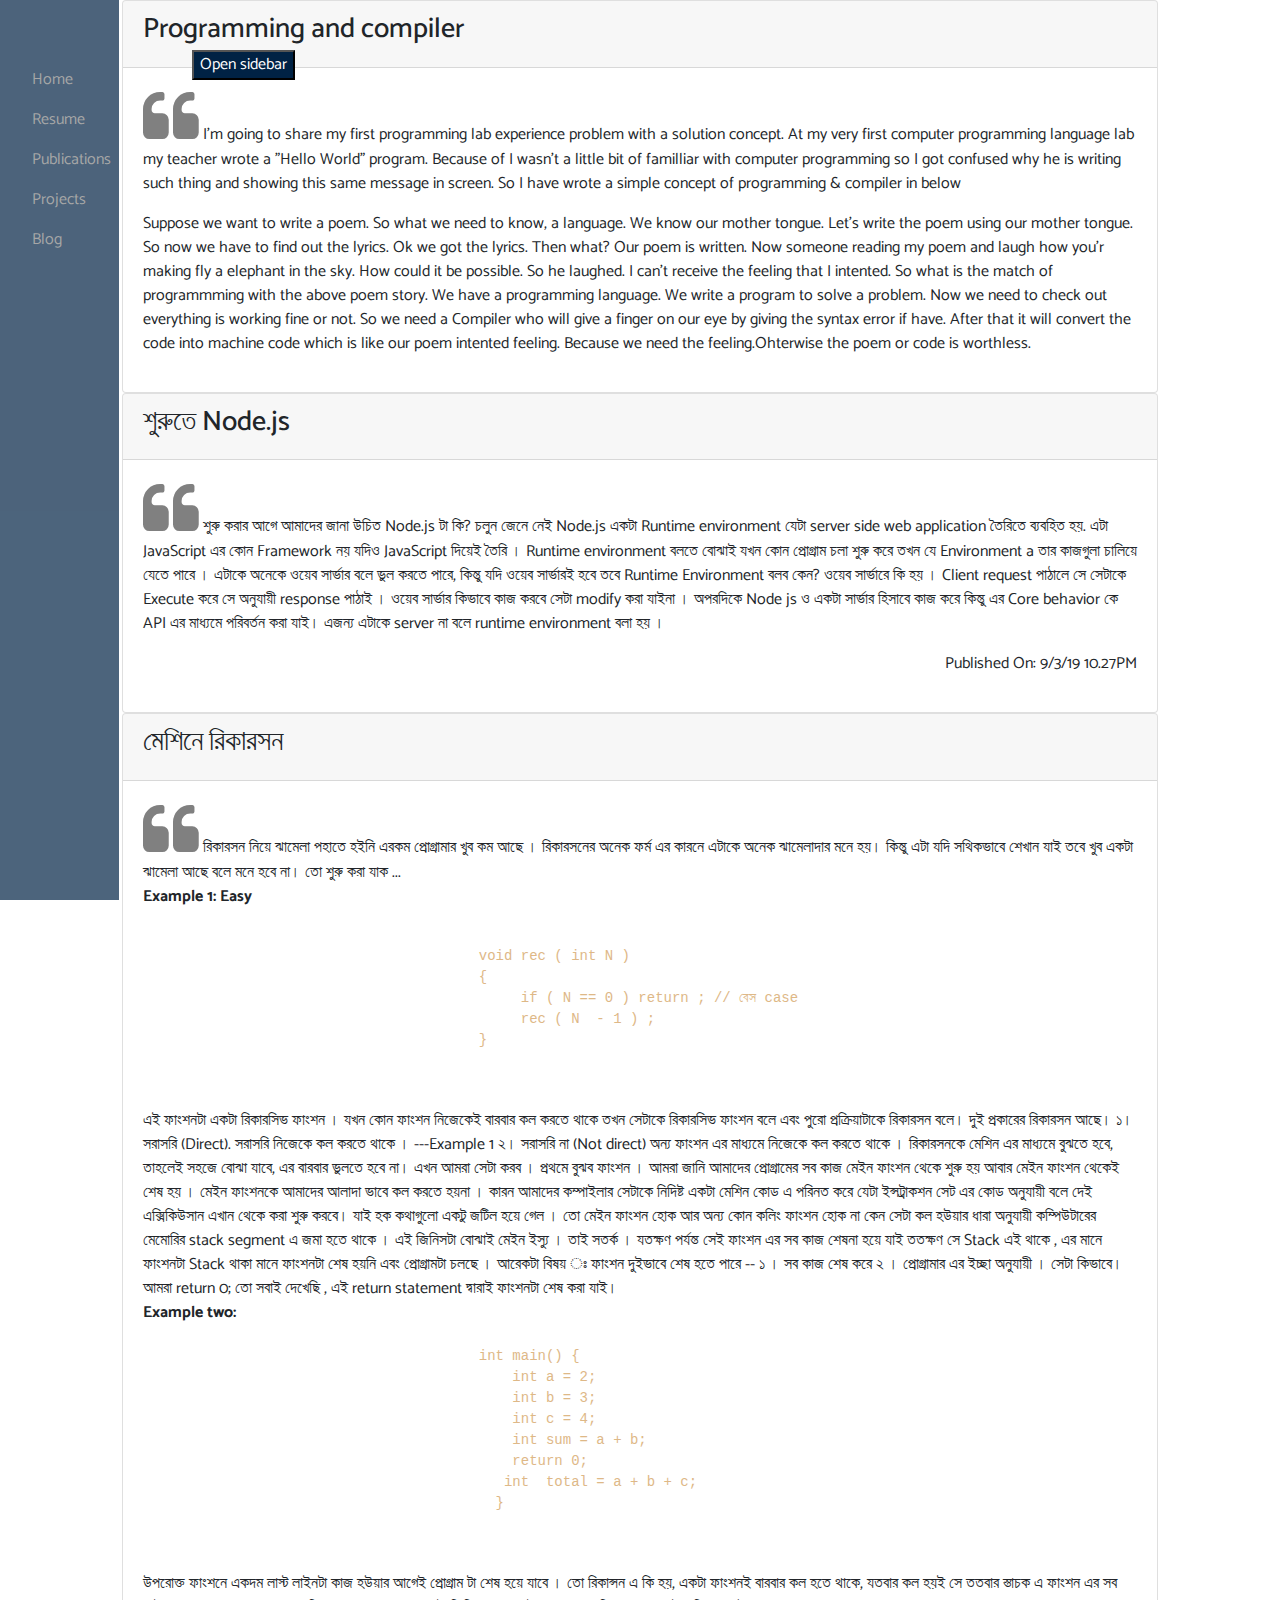
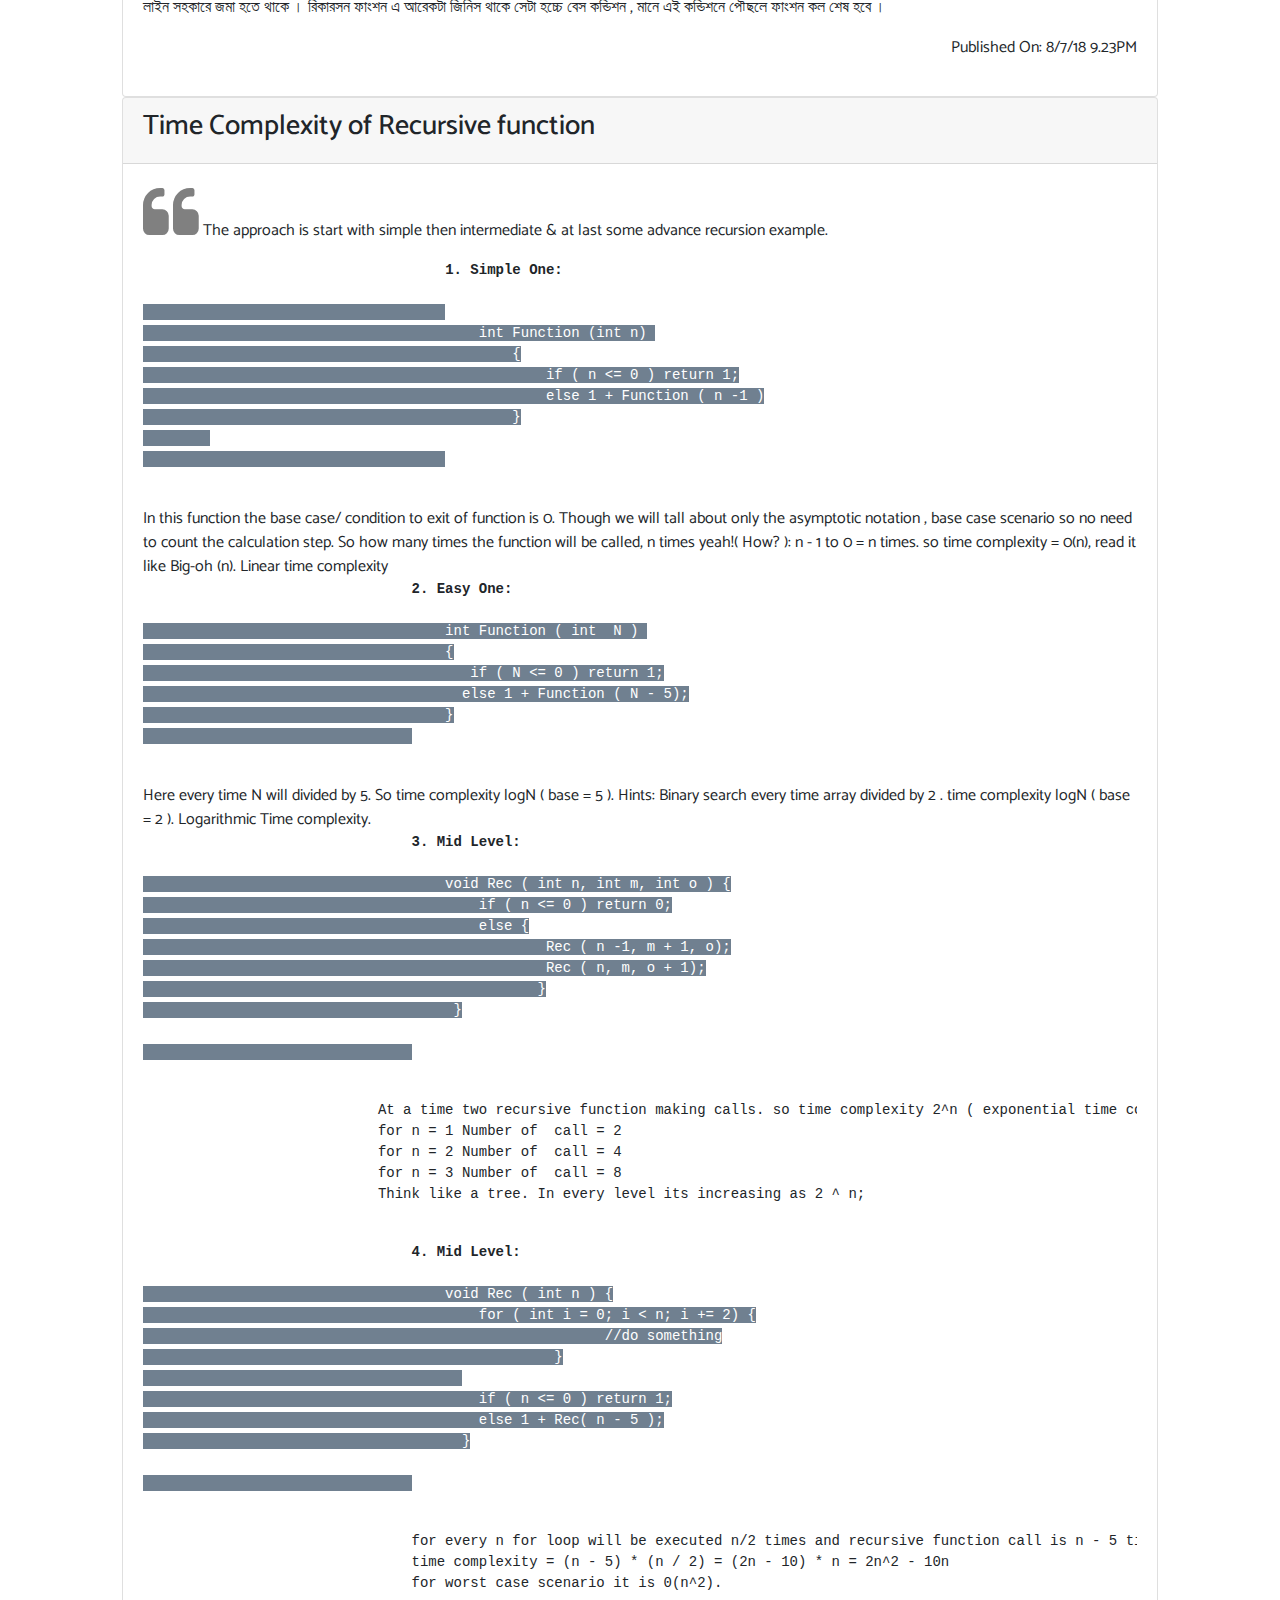
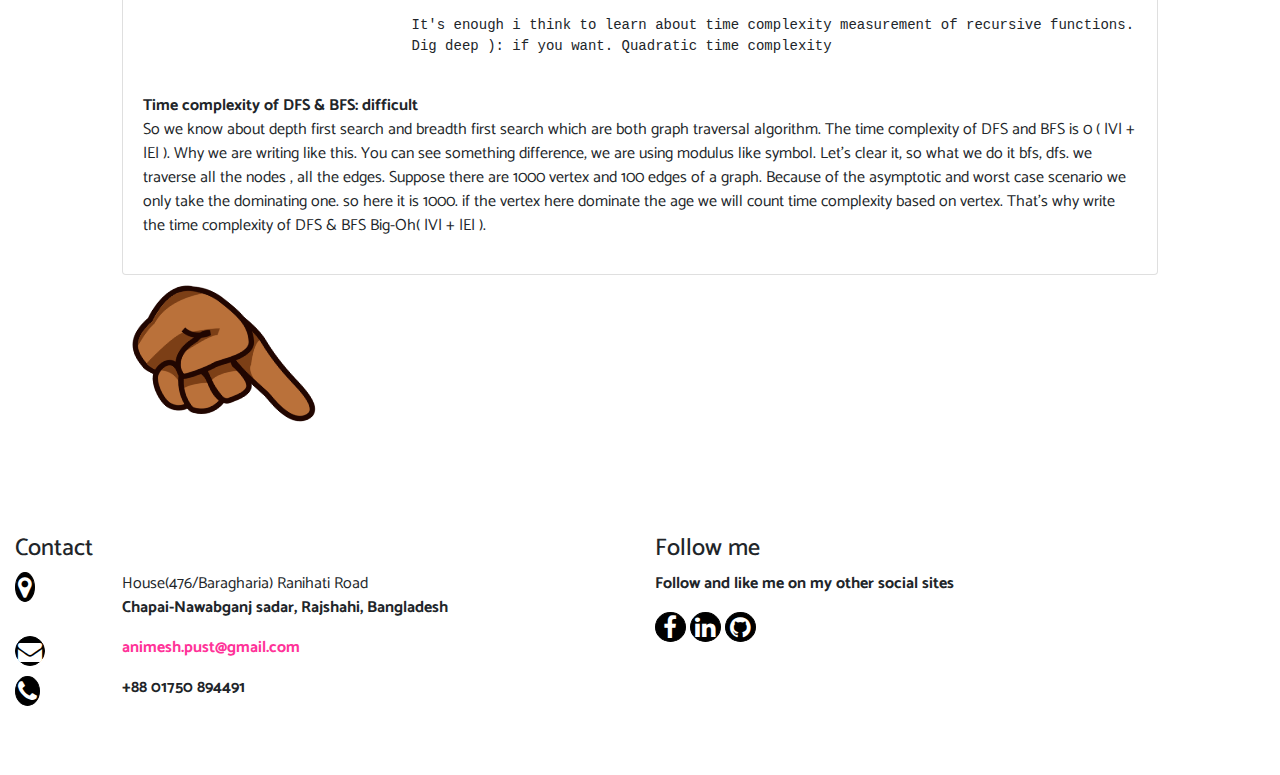
==== commit c2988b8c: "meged with sidebar" ====
--- a/css/main.css
+++ b/css/main.css
@@ -1,9 +1,17 @@
 
 body{
+<<<<<<< HEAD
     /* font-family: 'Catamaran'; */
     font-family: -apple-system, BlinkMacSystemFont, 'Segoe UI', Roboto, Oxygen, Ubuntu, Cantarell, 'Open Sans', 'Helvetica Neue', sans-serif;
-}
-
+=======
+    overflow: hidden;;
+    font-family: 'Catamaran';
+>>>>>>> master
+}
+
+.main-content {
+    
+}
 h1{
     color: green;
     background: honeydew;
@@ -96,6 +104,73 @@
 }
 
 
+<<<<<<< HEAD
+=======
+.slider{
+    background: #024;
+    text-transform: uppercase;
+    font-family: 'Catamaran';
+    letter-spacing: 0px;
+}
+
+.slider-options{
+    /* position: fixed; */
+    margin-top: 30vh;
+
+}
+.slider-options a {
+    margin-top: 16px;
+    margin-left: 20%;
+    font-size: 11px;
+    color: #fff;
+    font-style: normal;
+    font-family: 'Catamaran';
+}
+.sidebar {
+    height: 100%; /* 100% Full-height */
+    /* width: 15vw; */
+    position: fixed; /* Stay in place */
+    z-index: 1; /* Stay on top */
+    top: 0;
+    left: 0;
+    background-color: #024; /* Black*/
+    overflow-x: hidden; /* Disable horizontal scroll */
+    padding-top: 60px; /* Place content 60px from the top */
+    transition: 0.5s; /* 0.5 second transition effect to slide in the sidebar */
+  }
+.sidebar a {
+    padding: 8px 8px 8px 32px;
+    text-decoration: none;
+    font-size: 16px;
+    color: #818181;
+    display: block;
+    transition: 0.3s;
+    font-family: 'Catamaran';
+  }
+  .sidebar a:hover{
+      color: whitesmoke;
+  }
+  .sidebar-toggle-button {
+      transition: 0.5s;
+      background: #024;
+      color: white;
+  }
+
+.point{
+    margin-left: 90px;
+    background: whitesmoke;
+    border: 1px solid #0BD;
+    width: 60vw;
+    border-radius: 5%;
+    margin-bottom: 5px;
+    text-align: center;
+}
+
+.point a{
+    color: black;
+}
+
+>>>>>>> master
 
 .footer {
     background: #022;
@@ -127,6 +202,7 @@
 }
 
 .social{
+<<<<<<< HEAD
     max-width: 80px;
     max-height: 80px;
 }
@@ -167,3 +243,15 @@
       z-index: 1;
   }
 
+=======
+    max-width: 100px;
+    max-height: 100px;
+}
+
+
+#slider-toggle-button{
+    position: fixed;
+    top: 10px;
+
+}
+>>>>>>> master
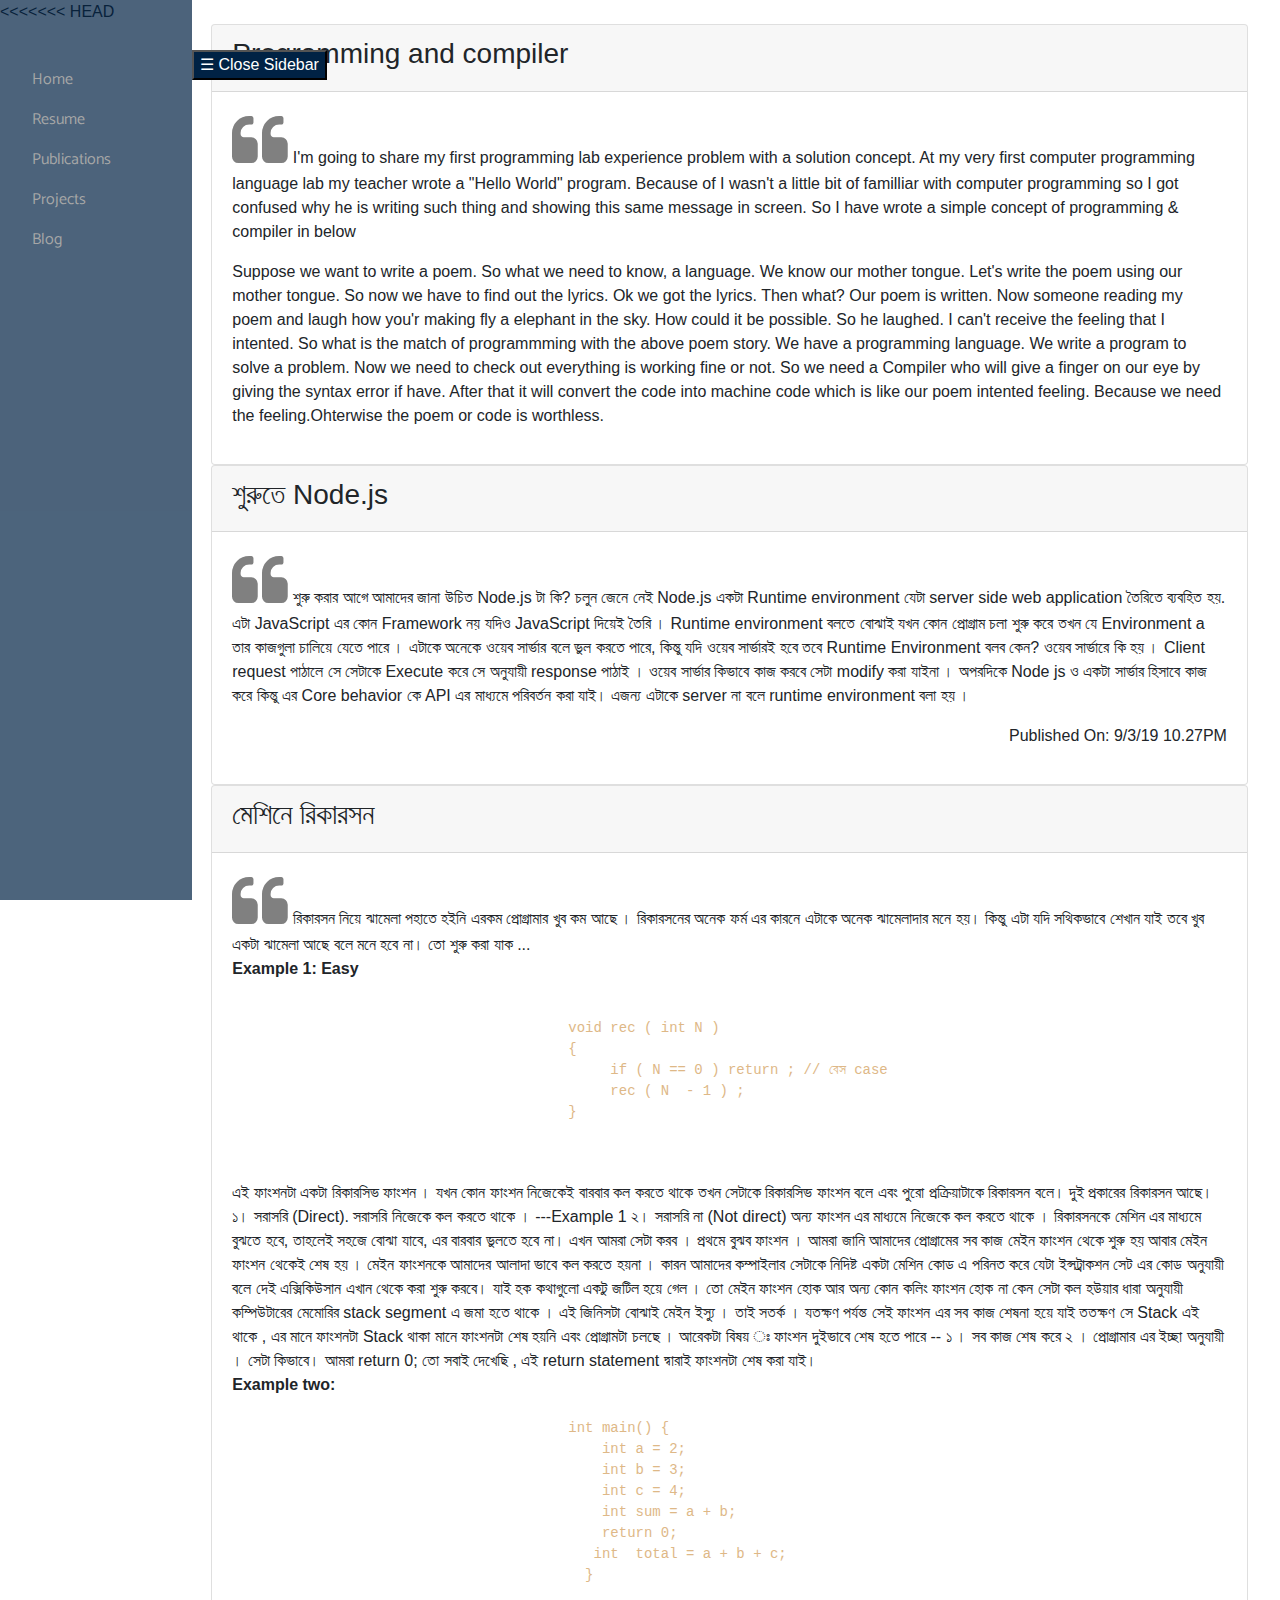
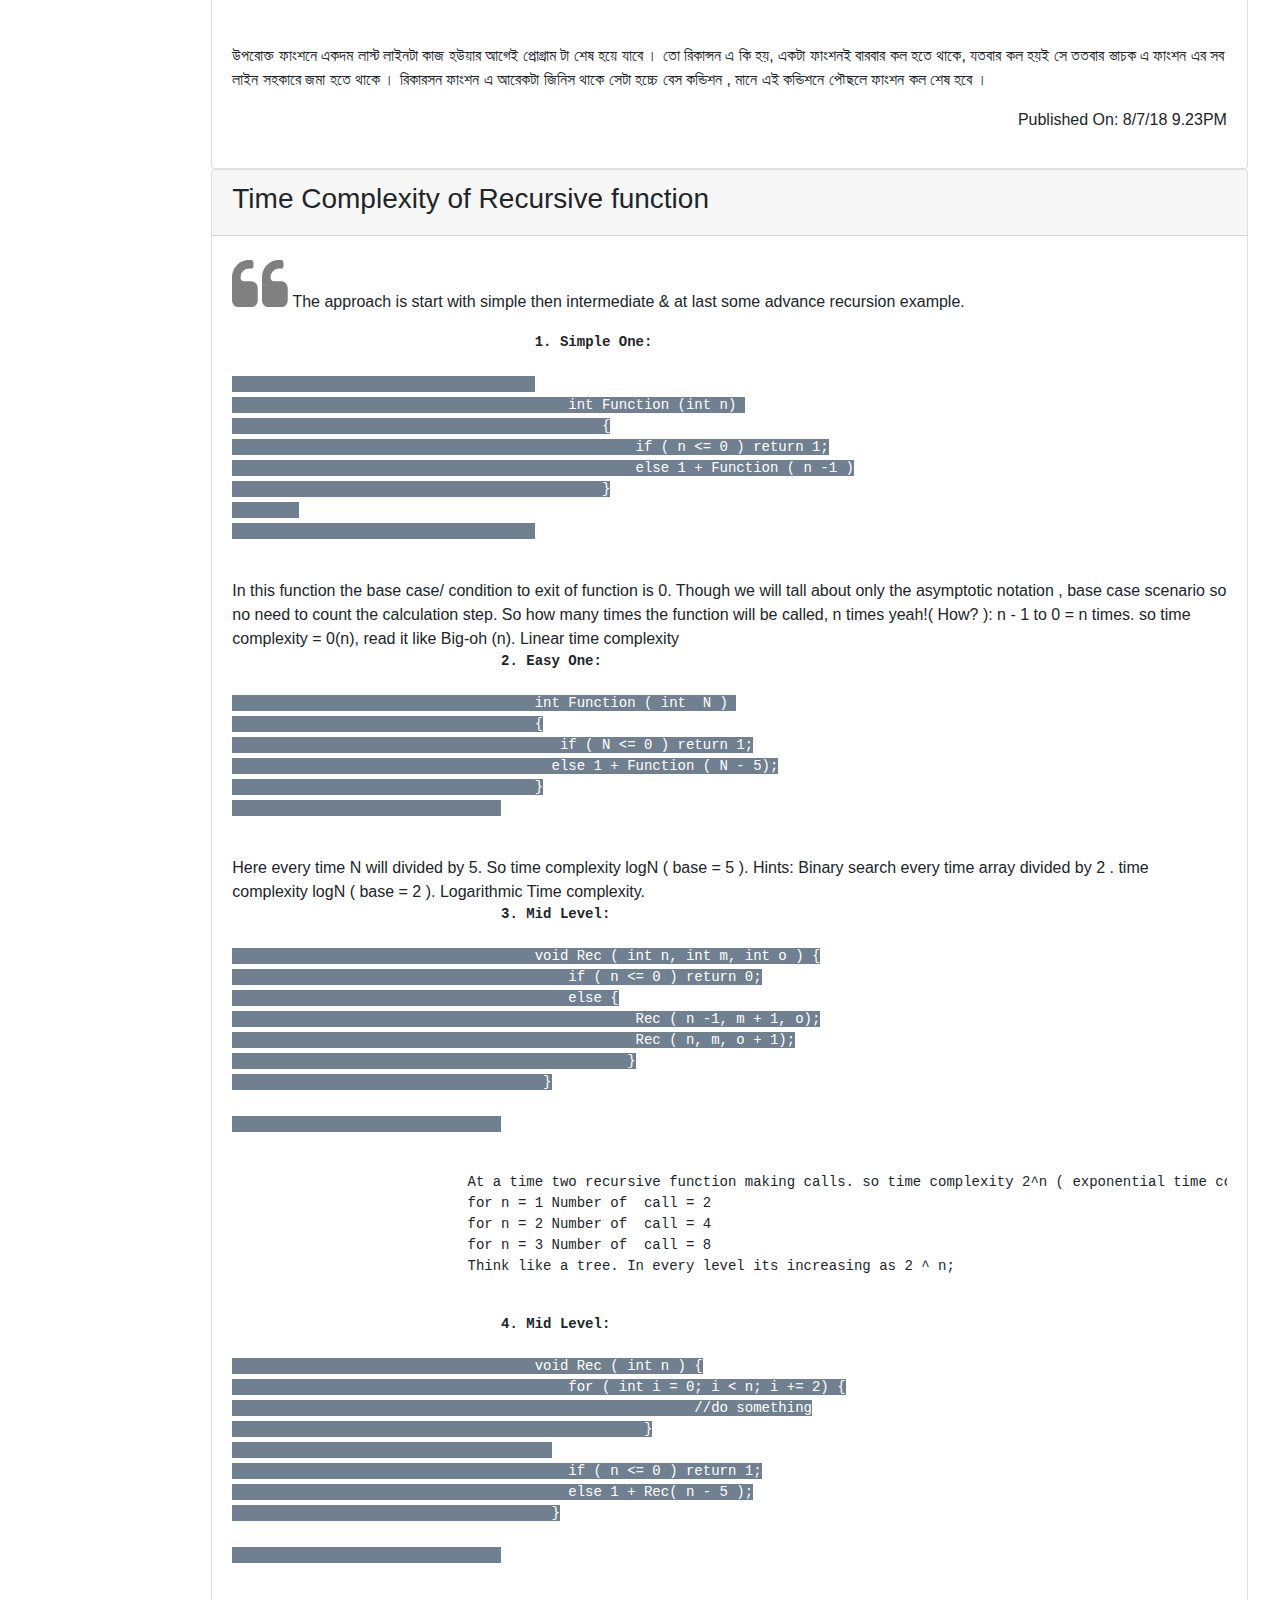
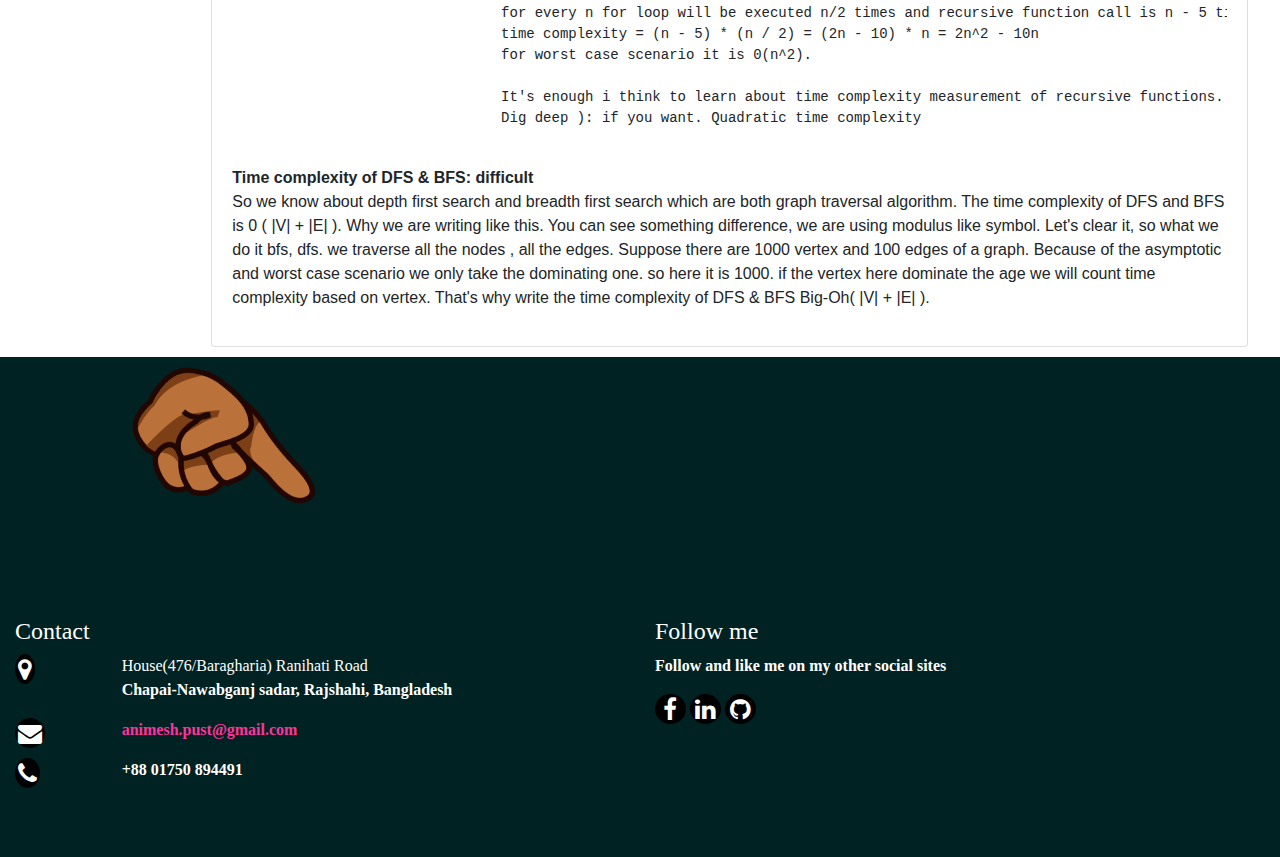
==== commit b85ecdcf: "blog.html conflict resolved" ====
--- a/blog.html
+++ b/blog.html
@@ -1,3 +1,4 @@
+<<<<<<< HEAD
 <!DOCTYPE html>
 <html lang="en">
 <head>
--- a/css/main.css
+++ b/css/main.css
@@ -1,16 +1,14 @@
 
 body{
-<<<<<<< HEAD
     /* font-family: 'Catamaran'; */
     font-family: -apple-system, BlinkMacSystemFont, 'Segoe UI', Roboto, Oxygen, Ubuntu, Cantarell, 'Open Sans', 'Helvetica Neue', sans-serif;
-=======
-    overflow: hidden;;
-    font-family: 'Catamaran';
->>>>>>> master
+    /* overflow: hidden; */
+    /* overflow-x: hidden;
+    overflow-y: scroll; */
 }
 
 .main-content {
-    
+    transition: 0.5s;
 }
 h1{
     color: green;
@@ -104,74 +102,6 @@
 }
 
 
-<<<<<<< HEAD
-=======
-.slider{
-    background: #024;
-    text-transform: uppercase;
-    font-family: 'Catamaran';
-    letter-spacing: 0px;
-}
-
-.slider-options{
-    /* position: fixed; */
-    margin-top: 30vh;
-
-}
-.slider-options a {
-    margin-top: 16px;
-    margin-left: 20%;
-    font-size: 11px;
-    color: #fff;
-    font-style: normal;
-    font-family: 'Catamaran';
-}
-.sidebar {
-    height: 100%; /* 100% Full-height */
-    /* width: 15vw; */
-    position: fixed; /* Stay in place */
-    z-index: 1; /* Stay on top */
-    top: 0;
-    left: 0;
-    background-color: #024; /* Black*/
-    overflow-x: hidden; /* Disable horizontal scroll */
-    padding-top: 60px; /* Place content 60px from the top */
-    transition: 0.5s; /* 0.5 second transition effect to slide in the sidebar */
-  }
-.sidebar a {
-    padding: 8px 8px 8px 32px;
-    text-decoration: none;
-    font-size: 16px;
-    color: #818181;
-    display: block;
-    transition: 0.3s;
-    font-family: 'Catamaran';
-  }
-  .sidebar a:hover{
-      color: whitesmoke;
-  }
-  .sidebar-toggle-button {
-      transition: 0.5s;
-      background: #024;
-      color: white;
-  }
-
-.point{
-    margin-left: 90px;
-    background: whitesmoke;
-    border: 1px solid #0BD;
-    width: 60vw;
-    border-radius: 5%;
-    margin-bottom: 5px;
-    text-align: center;
-}
-
-.point a{
-    color: black;
-}
-
->>>>>>> master
-
 .footer {
     background: #022;
     color: #fff;
@@ -202,7 +132,6 @@
 }
 
 .social{
-<<<<<<< HEAD
     max-width: 80px;
     max-height: 80px;
 }
@@ -243,15 +172,3 @@
       z-index: 1;
   }
 
-=======
-    max-width: 100px;
-    max-height: 100px;
-}
-
-
-#slider-toggle-button{
-    position: fixed;
-    top: 10px;
-
-}
->>>>>>> master
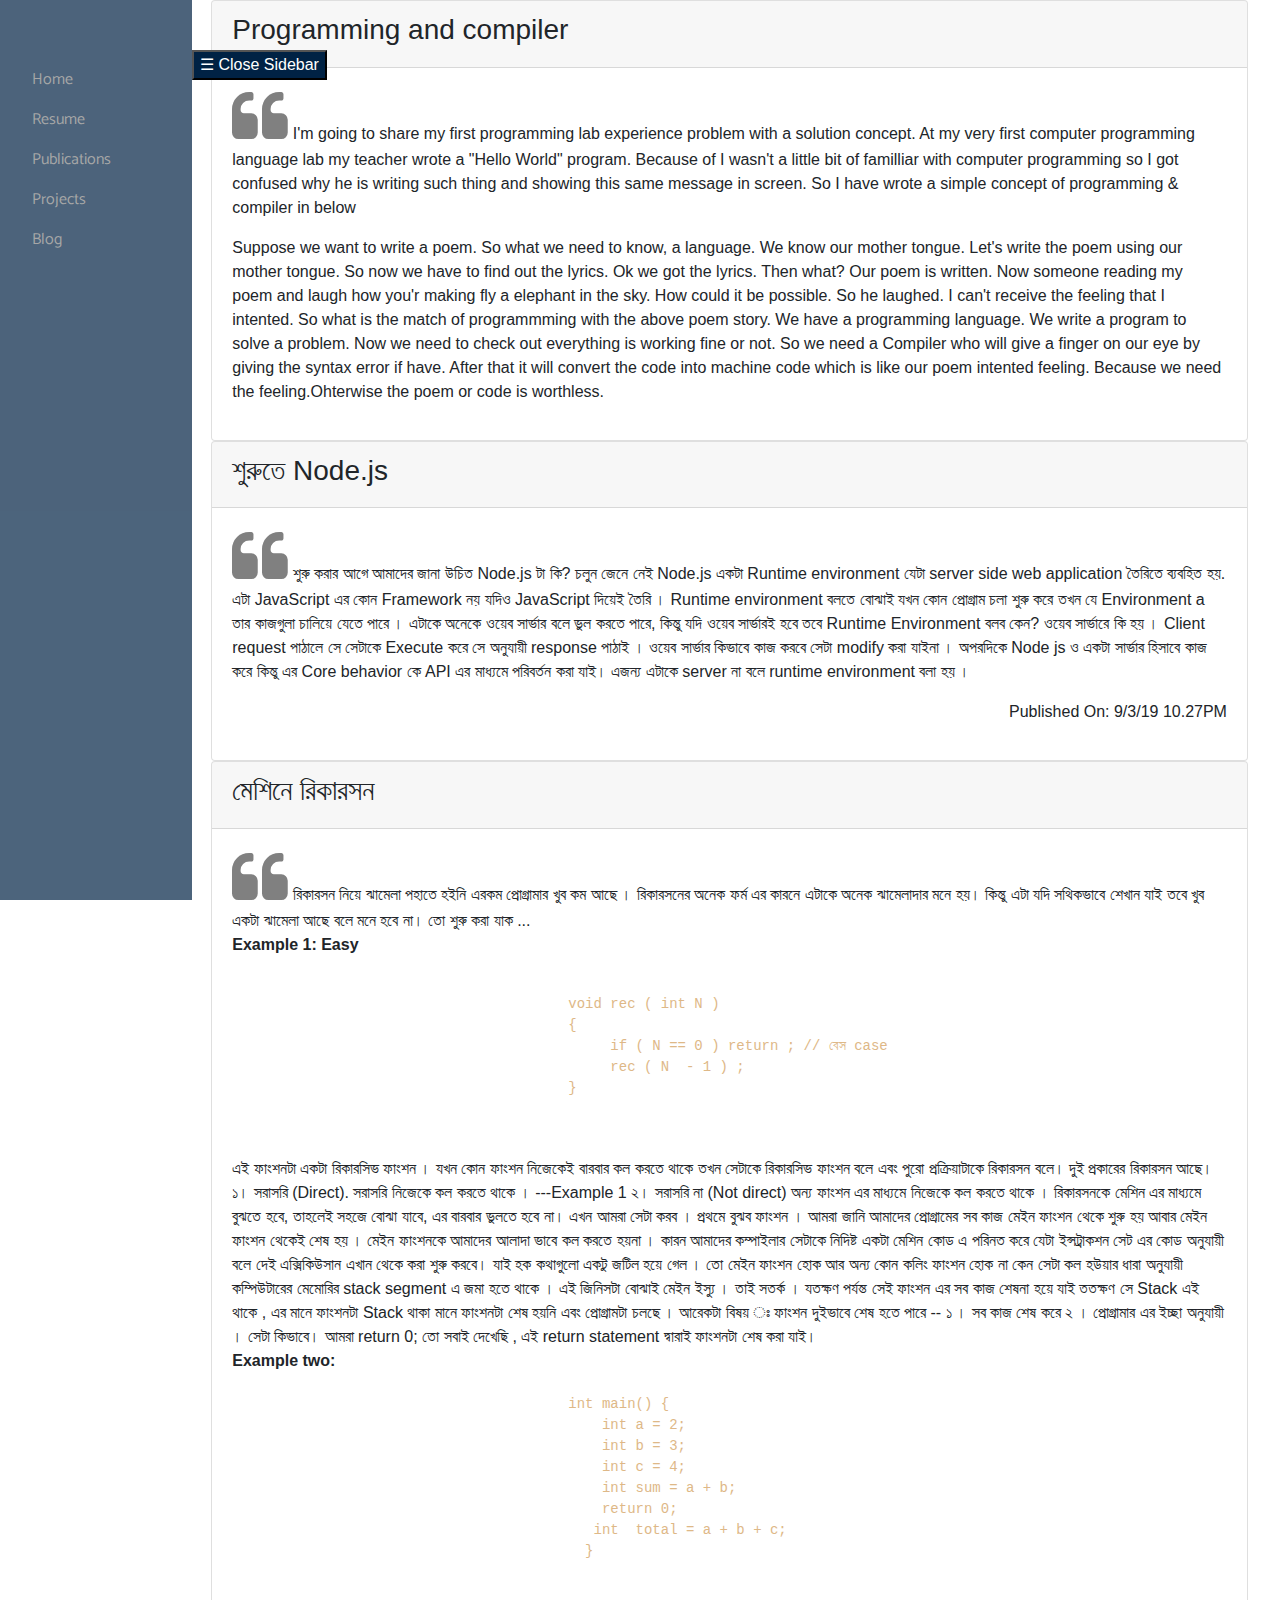
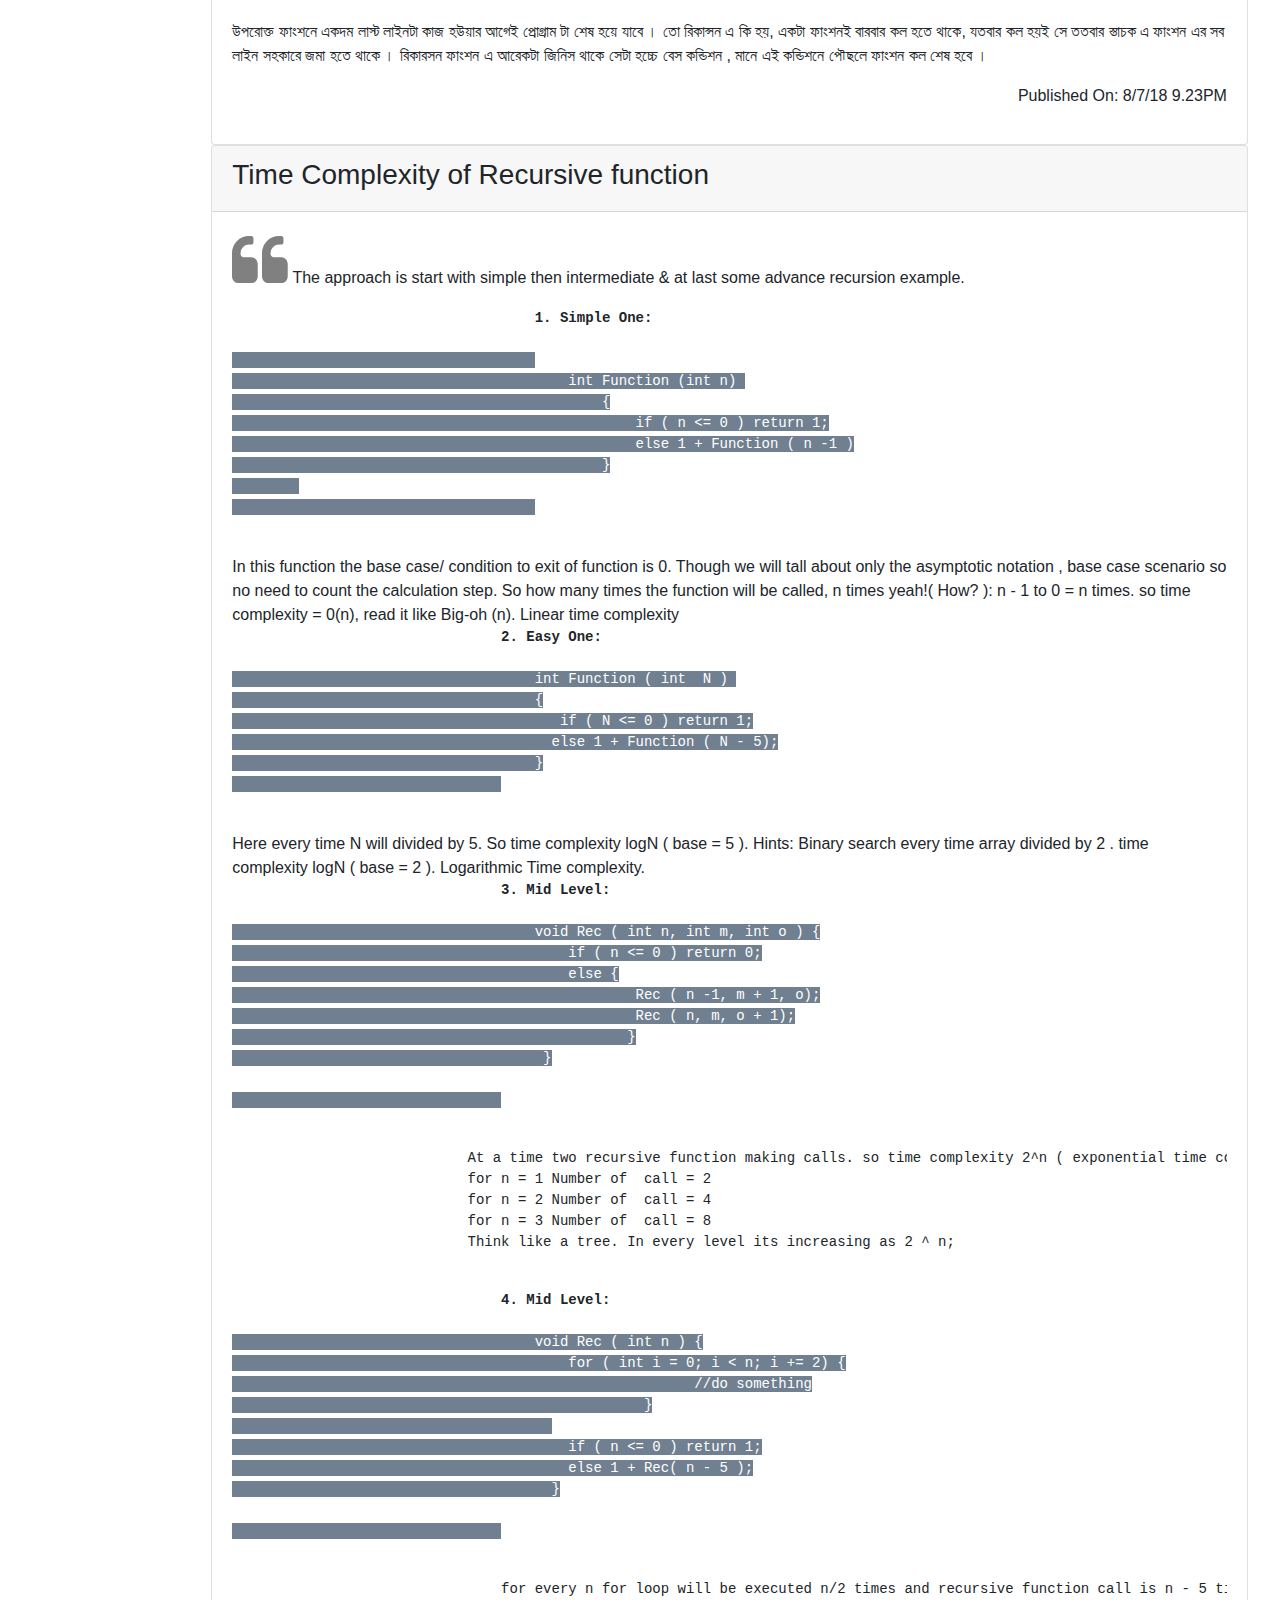
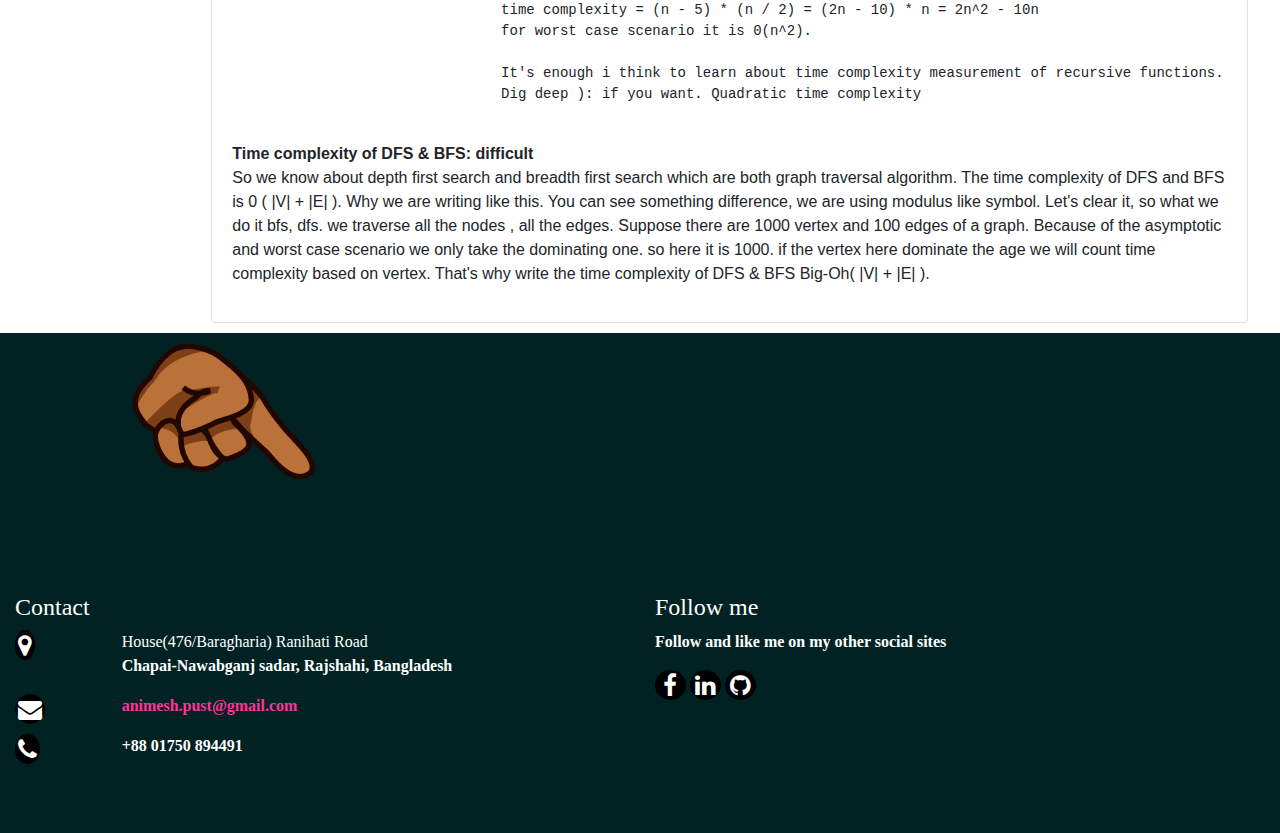
==== commit 272d2d68: "index.md path set out" ====
--- a/blog.html
+++ b/blog.html
@@ -1,4 +1,3 @@
-<<<<<<< HEAD
 <!DOCTYPE html>
 <html lang="en">
 <head>
@@ -16,7 +15,7 @@
 <body>
     <div class="container-fluid">
             <div class="sidebar">
-                <a href="./index.md" type="button">Home</a>
+                <a href="/" type="button">Home</a>
                 <a href="./resume.html" type="button">Resume</a>
                 <a href="#" type="button">Publications</a>
                 <a href="#" type="button">Projects</a>
